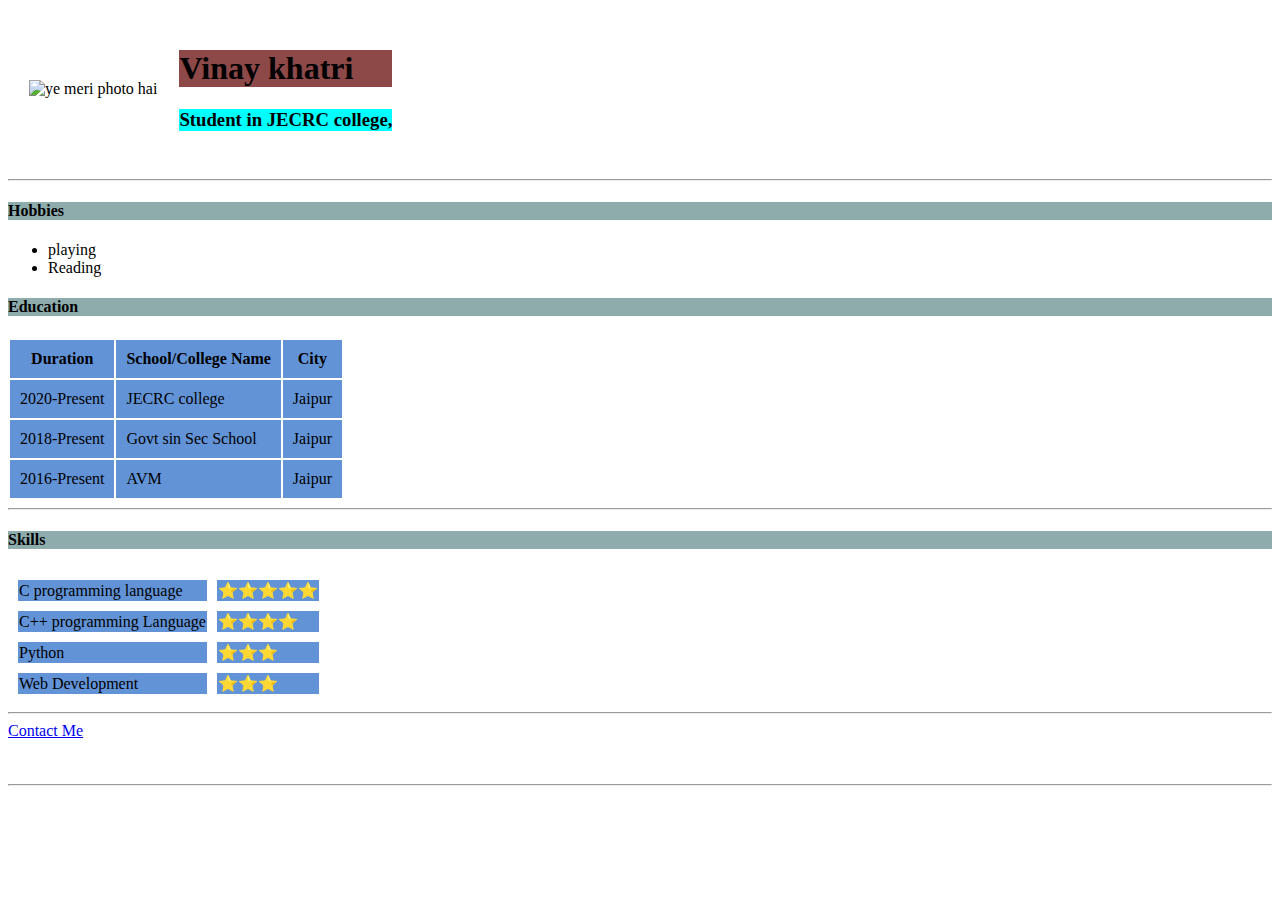
==== index.html @ 2ce27da4 "first commit" ====
<!DOCTYPE html>
<html lang="en">
<head>
    <meta charset="UTF-8">
    <title>Personal Website</title>
    <style>
        h4 {
            background-color: rgb(142, 172, 172);
        }
        tr {
            background-color: rgb(98, 147, 215);
        }
        .profile {
            background-color: white;
        }
        #designation {
            background-color: aqua;
        }
    </style>

</head>
<body>
    <table cellspacing="20">
        <tr class="profile">
            <td>
                <img src="vinay.JPG" alt="ye meri photo hai" width="240">
            </td>
            <td>
                <h1 style="background-color:rgb(141, 72, 72);">Vinay khatri</h1>
                <h3 id="designation">Student in JECRC college, </h3>
                <!-- <h6>I like to code & share my knowledge</h6> -->
            </td>
        </tr>
    </table>

    <hr>
    <h4>Hobbies</h4>
    <ul>
        <li>playing</li>
        <li>Reading</li>
    </ul>

    <h4 ">Education</h4>
    
    <table cellpadding="10">
        <thead style="background-color:beige;">
            <tr>
                <th>Duration</th>
                <th>School/College Name</th>
                <th>City</th>
            </tr>
        </thead>
        <tbody>
            <tr>
                <td>2020-Present</td>
                <td>JECRC college</td>
                <td>Jaipur</td>
            </tr>
            <tr>
                <td>2018-Present</td>
                <td>Govt sin Sec School</td>
                <td>Jaipur</td>
            </tr>
            <tr>
                <td>2016-Present</td>
                <td>AVM</td>
                <td>Jaipur</td>
            </tr>
            
        </tbody>
    </table>

    <hr>

    <h4>Skills</h4>
    <table cellspacing="10">
        <tr>
            <td>C programming language</td><td>⭐️⭐️⭐️⭐️⭐️</td>
        </tr>
        <tr>
            <td>C++ programming Language</td><td>⭐️⭐️⭐️⭐️</td>
        </tr>
        <tr>
            <td>Python</td><td>⭐️⭐️⭐️</td>
        </tr>
        <tr>
            <td>Web Development</td><td>⭐️⭐️⭐️</td>
        </tr>
        <!-- <tr>
            <td>Mobile Application Development</td><td>⭐️⭐️⭐️⭐️</td>
        </tr> -->
    </table>
    
    <hr>

    <a href="contact.html">Contact Me</a>

<br>
<br>
<br>
<hr>
</body>
</html>
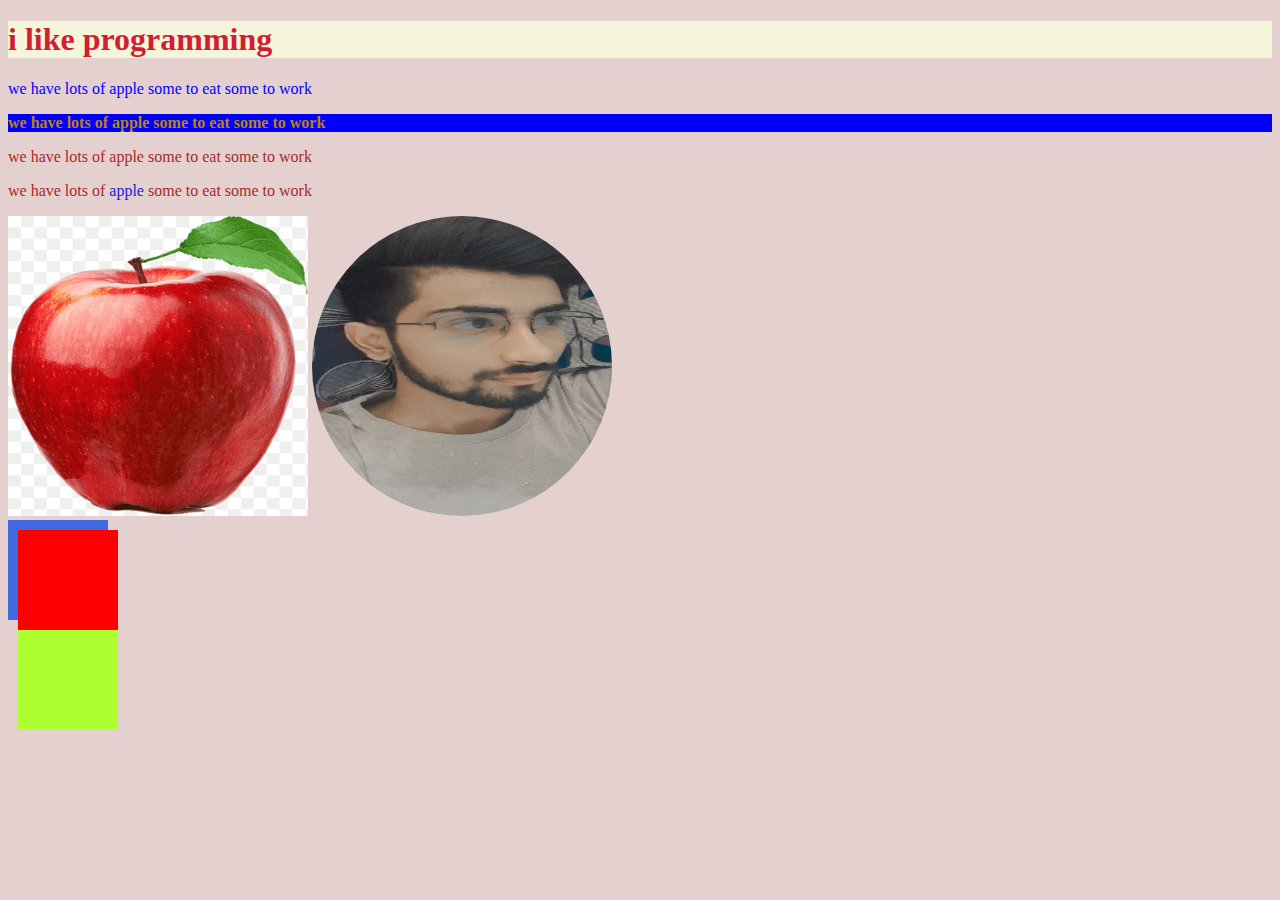
==== commit 992f0bf8: "new1" ====
--- a/index.html
+++ b/index.html
@@ -2,102 +2,36 @@
 <html lang="en">
 <head>
     <meta charset="UTF-8">
-    <title>Personal Website</title>
-    <style>
-        h4 {
-            background-color: rgb(142, 172, 172);
-        }
-        tr {
-            background-color: rgb(98, 147, 215);
-        }
-        .profile {
-            background-color: white;
-        }
-        #designation {
-            background-color: aqua;
-        }
-    </style>
-
+    <!-- <meta http-equiv="X-UA-Compatible" content="IE=edge">
+    <meta name="viewport" content="width=device-width, initial-scale=1.0"> -->
+    <title>CSS practice page</title>
+    <link rel="stylesheet" href="style.css">
 </head>
 <body>
-    <table cellspacing="20">
-        <tr class="profile">
-            <td>
-                <img src="vinay.JPG" alt="ye meri photo hai" width="240">
-            </td>
-            <td>
-                <h1 style="background-color:rgb(141, 72, 72);">Vinay khatri</h1>
-                <h3 id="designation">Student in JECRC college, </h3>
-                <!-- <h6>I like to code & share my knowledge</h6> -->
-            </td>
-        </tr>
-    </table>
+    <h1> i like programming</h1>
+    <p class="first_para">we have lots of apple some to eat some to work </p>
+    <p id="special">we have lots of apple some to eat some to work</p>
+    <p>we have lots of apple some to eat some to work</p>
+    <p>we have lots of <span class="apple">apple</span>  some to eat some to work</p>
+     <!-- <img src="C:\Users\Vinay\OneDrive\Desktop\html\new\png-clipart-red-apple-illustration-juice-apple-fruit-graphy-red-apple-natural-foods-food-thumbnail.png" alt="apple"> -->
 
-    <hr>
-    <h4>Hobbies</h4>
-    <ul>
-        <li>playing</li>
-        <li>Reading</li>
-    </ul>
 
-    <h4 ">Education</h4>
-    
-    <table cellpadding="10">
-        <thead style="background-color:beige;">
-            <tr>
-                <th>Duration</th>
-                <th>School/College Name</th>
-                <th>City</th>
-            </tr>
-        </thead>
-        <tbody>
-            <tr>
-                <td>2020-Present</td>
-                <td>JECRC college</td>
-                <td>Jaipur</td>
-            </tr>
-            <tr>
-                <td>2018-Present</td>
-                <td>Govt sin Sec School</td>
-                <td>Jaipur</td>
-            </tr>
-            <tr>
-                <td>2016-Present</td>
-                <td>AVM</td>
-                <td>Jaipur</td>
-            </tr>
-            
-        </tbody>
-    </table>
+     <img class="red apple" src="apple.png" alt="red apple">
+     <img class="circular" src="vinay.jpg" alt="vinnu">
 
-    <hr>
+     <!-- apple ke piche ka background change kre  -->
+     
 
-    <h4>Skills</h4>
-    <table cellspacing="10">
-        <tr>
-            <td>C programming language</td><td>⭐️⭐️⭐️⭐️⭐️</td>
-        </tr>
-        <tr>
-            <td>C++ programming Language</td><td>⭐️⭐️⭐️⭐️</td>
-        </tr>
-        <tr>
-            <td>Python</td><td>⭐️⭐️⭐️</td>
-        </tr>
-        <tr>
-            <td>Web Development</td><td>⭐️⭐️⭐️</td>
-        </tr>
-        <!-- <tr>
-            <td>Mobile Application Development</td><td>⭐️⭐️⭐️⭐️</td>
-        </tr> -->
-    </table>
-    
-    <hr>
+     <!-- <img class="red apple" src="" alt="">
+     <img class="green apple " src="" alt=""> -->
+     <!-- <img src="vinay.jpg" alt="vihan">  -->
 
-    <a href="contact.html">Contact Me</a>
 
-<br>
-<br>
-<br>
-<hr>
+     <div class="firstbox square100"></div>
+     <div class="secondbox square100 "></div>
+     <div class="thirdbox square100 "></div>
+
+
+     
 </body>
-</html>+</html>   --- a/style.css
+++ b/style.css
@@ -0,0 +1,99 @@
+/* the tag selector */
+body{
+    background-color: rgb(229 208 208);
+}
+
+img{
+    width: 300px;
+    
+    height: 300px;
+}
+p{
+    color:brown;
+}
+
+
+/* class selector */
+
+.first_para{
+    color: blue;
+}
+
+.red_apple{
+  background-color: aqua;
+    /* position: sticky;
+    top: 500px; */
+    
+}
+.circular{
+    border-radius: 100%;
+
+}
+
+#special{
+    font-weight: bold;
+    color: darkgoldenrod;
+    background-color: blue;
+}
+
+.ekgroup,h1{
+    font-weight: bold;
+    color: rgb(210, 30, 50);
+    background-color: beige;
+
+}
+
+/* pesudo selector */
+.apple{
+    color: rgb(27, 27, 208);
+}
+ .apple:hover{
+    color: rgb(4, 20, 49);
+    color: rgb(115, 205, 24);
+    font-weight: bold;
+ }
+
+
+
+ /* first box play */
+ .square100{
+    height: 100px;
+    width: 100px;
+ }
+ 
+
+ .firstbox{
+    background-color:royalblue;
+    /* height: 100px;
+    width: 100px; */
+ }
+ .secondbox{
+    background-color:red;
+    /* margin-inline-start: 100px; */
+    position: relative;
+    bottom: 90px;
+    left: 10px;
+    /* visibility: hidden; */
+    /* display: none; */
+    /* height: 100px;
+    width: 100px; */
+ }
+ .thirdbox{
+    background-color:greenyellow;
+    /* margin-inline-start: 200px;
+    margin-block-start: -200px; */
+    position: relative;
+    bottom: 90px;
+    left: 10px;
+    /* height: 100px;
+    width: 100px; */
+ }
+
+
+ .red_apple{
+    position: relative;
+    top: 50px;
+ }
+
+
+ 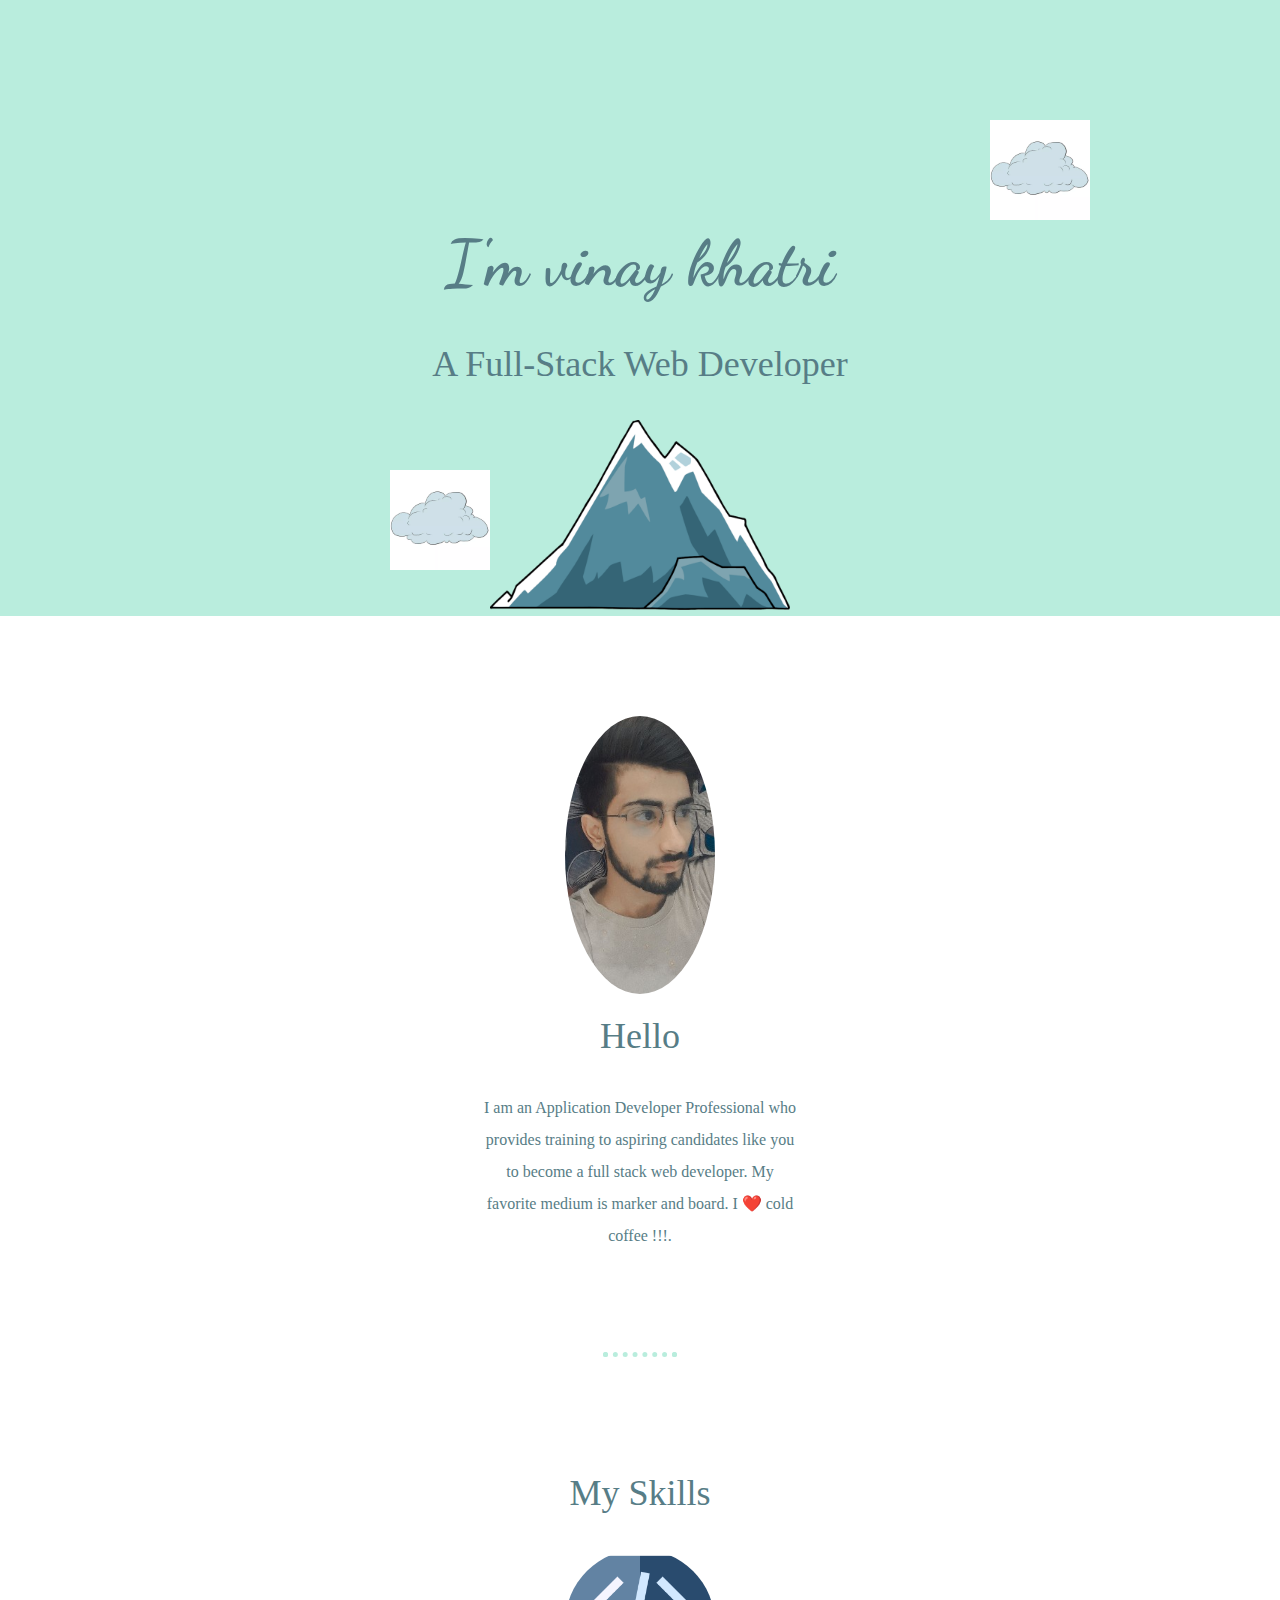
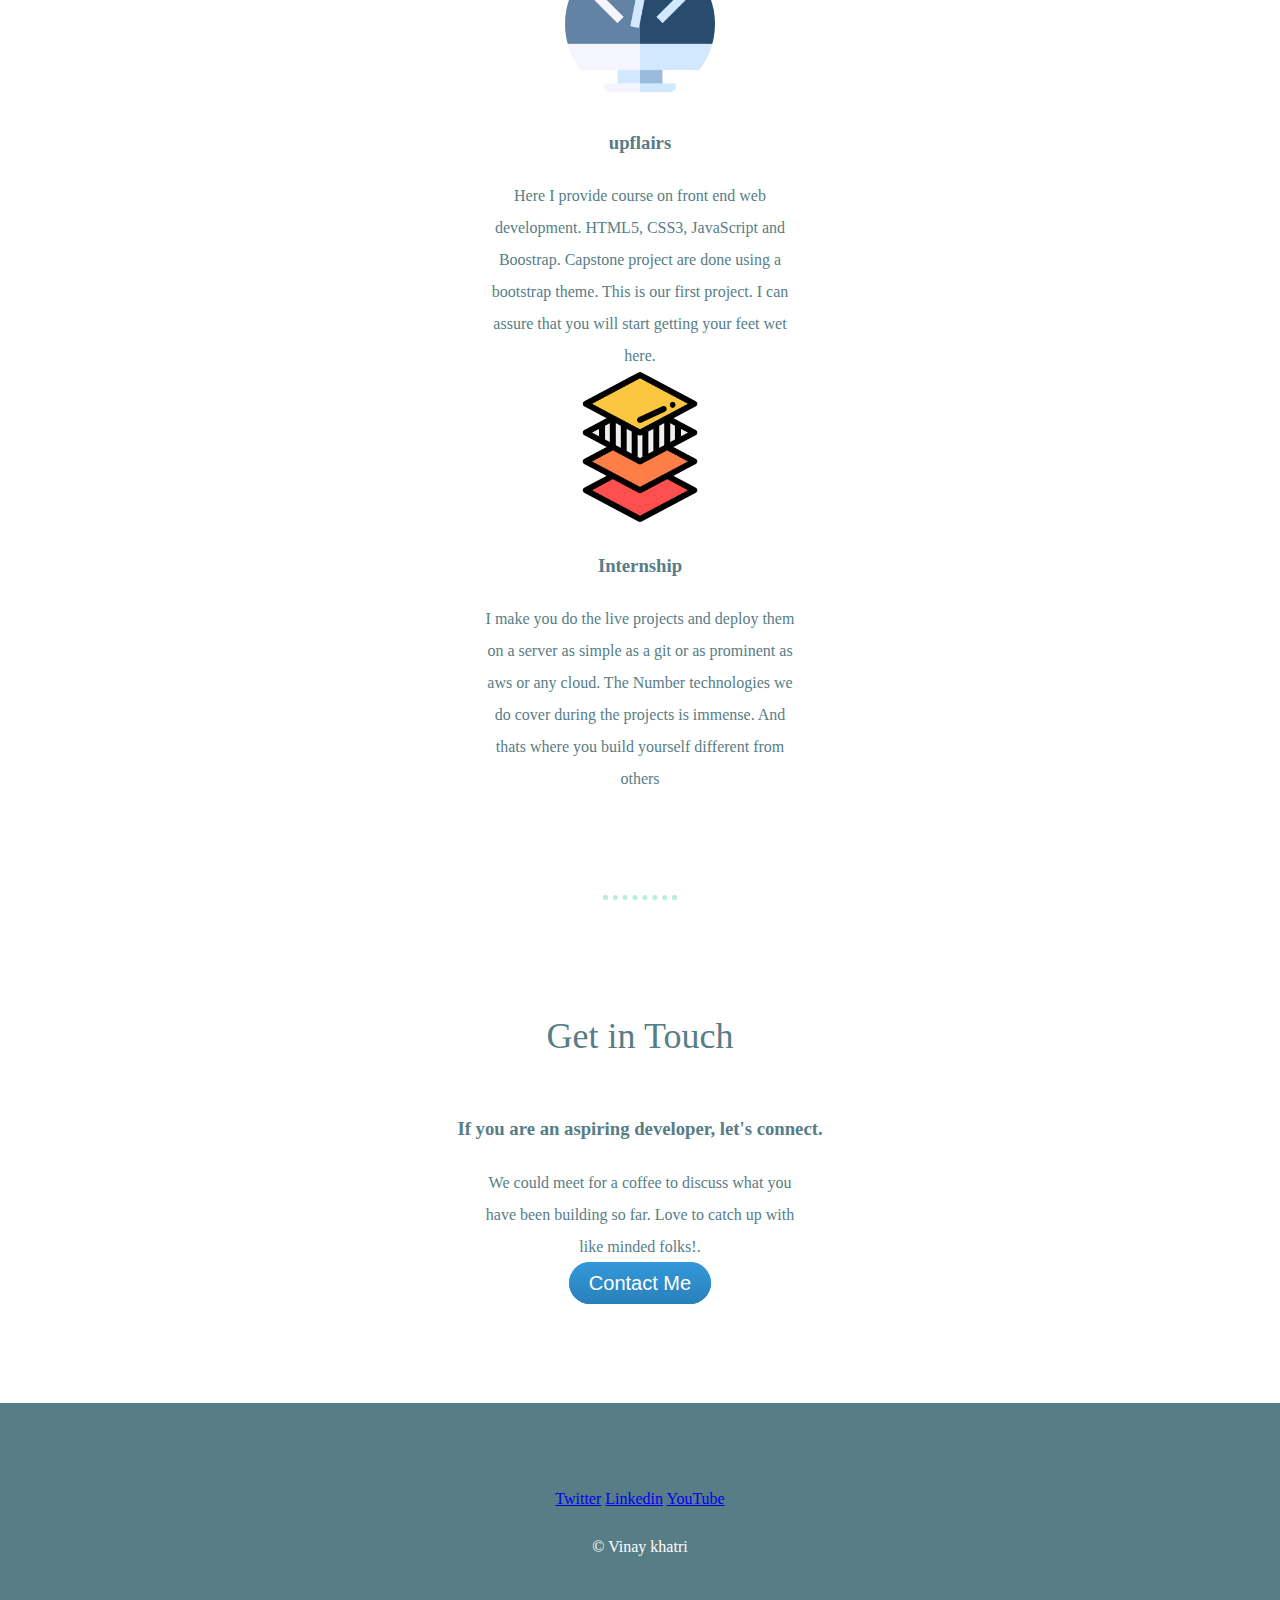
==== commit 3185e829: "third" ====
--- a/index.html
+++ b/index.html
@@ -2,36 +2,87 @@
 <html lang="en">
 <head>
     <meta charset="UTF-8">
-    <!-- <meta http-equiv="X-UA-Compatible" content="IE=edge">
-    <meta name="viewport" content="width=device-width, initial-scale=1.0"> -->
-    <title>CSS practice page</title>
+    <title>vinay</title>
+    <link rel="shortcut icon" href="css/favicon.ico" type="image/x-icon">
+    <link rel="preconnect" href="https://fonts.googleapis.com">
+    <link rel="preconnect" href="https://fonts.gstatic.com" crossorigin>
+    <link href="https://fonts.googleapis.com/css2?family=Dancing+Script:wght@700&family=Lato:wght@300&family=Montserrat:wght@500&display=swap" rel="stylesheet">
     <link rel="stylesheet" href="style.css">
 </head>
 <body>
-    <h1> i like programming</h1>
-    <p class="first_para">we have lots of apple some to eat some to work </p>
-    <p id="special">we have lots of apple some to eat some to work</p>
-    <p>we have lots of apple some to eat some to work</p>
-    <p>we have lots of <span class="apple">apple</span>  some to eat some to work</p>
-     <!-- <img src="C:\Users\Vinay\OneDrive\Desktop\html\new\png-clipart-red-apple-illustration-juice-apple-fruit-graphy-red-apple-natural-foods-food-thumbnail.png" alt="apple"> -->
+    
+    <div class="top-section">
 
+        <img src="cloud.webp" class="top-cloud" alt="cloud">
 
-     <img class="red apple" src="apple.png" alt="red apple">
-     <img class="circular" src="vinay.jpg" alt="vinnu">
+        <h1 class="heading">I'm vinay khatri</h1>
+        <h2 class="h2"> A Full-Stack Web Developer</h2>
+        
+        <img src="cloud.webp" class="bottom-cloud" alt="cloud">
+        <img src="mountain.png" class="mountain" alt="mountain">
+    </div>
+    <div class="middle-section">
+        <img class="profile-pic" src="vinay.jpg" alt="vinay khatri">
+    <h2>Hello</h2>
+    <p class="intro">I am an Application Developer Professional who provides 
+       training to aspiring candidates like you to become a 
+        full stack web developer.
+         My favorite medium is marker and board. 
+         I ❤️ cold coffee !!!.
+    </p>
+    
 
-     <!-- apple ke piche ka background change kre  -->
-     
+    </div>
+    <hr>
+    <div class="middle-section">
+        <h2> My Skills</h2>
+    
+    <img class="profile-pic" src="code.png"  alt="code">
+    <h3>upflairs</h3>
+    <p class="intro">Here I provide course on front
+         end web development. 
+         HTML5, CSS3, JavaScript and Boostrap. 
+         Capstone project are done using a bootstrap theme. 
+         This is our first project. I can assure that you 
+         will start getting your feet wet here.</p>
 
-     <!-- <img class="red apple" src="" alt="">
-     <img class="green apple " src="" alt=""> -->
-     <!-- <img src="vinay.jpg" alt="vihan">  -->
+         <img class="profile-pic" src="layout.png" alt="layout">
+    <h3>Internship</h3>
+    <p class="intro">I make you do the live projects and deploy 
+        them on a server as simple as a git or as
+         prominent as aws or any cloud. The Number 
+         technologies we do cover during the projects is immense. 
+         And thats where you build yourself different from others</p>
 
+    </div>
 
-     <div class="firstbox square100"></div>
-     <div class="secondbox square100 "></div>
-     <div class="thirdbox square100 "></div>
+    <hr>
+    <div class="middle-section">
+         <h2>Get in Touch</h2>
+        <h3>If you are an aspiring developer, let's connect.</h3>
+        <p class="intro">We could meet for a coffee to discuss what you 
+            have been building so far. 
+            Love to catch up with like minded folks!.</p>
+        
+        <a class="contact" href="mailto:peeyush@upflairs.in">Contact Me</a>
+    </div>
 
+       
 
-     
+    
+
+    <div class="bottom-section">
+        <a href="#">Twitter</a>
+        <a href="#">Linkedin</a>
+        <a href="#">YouTube</a>
+
+        <!-- <p>Copyright - Vinay khatri</p> -->
+        <p> &copy; Vinay khatri</p>
+
+    </div>
+    
+
+    
+    
 </body>
-</html>   +</html>--- a/style.css
+++ b/style.css
@@ -1,99 +1,168 @@
-/* the tag selector */
-body{
-    background-color: rgb(229 208 208);
+:root{
+    --primaryColor: #577D86;
+    --backgroundColor: #B9EDDD;
+    --myTitleFont:'Dancing Script', cursive;
+    --fontDefaultTextFont: 'Lato', sans-serif;
+    --fontDefaultHeading: 'Montserrat', sans-serif; 
 }
 
-img{
-    width: 300px;
+/* main css */
+
+body{
+    margin: 0px;
+    color: var(--primaryColor);
+    font-family: var(--primaryColor);
+    line-height: 2;
+}
+
+hr{
+    margin-top: 100px;
+    margin-bottom: 100px;
+    border: dotted var(--backgroundColor) 5px;
+    border-bottom: none;
+    width: 5%;
+}
+h2 {
     
-    height: 300px;
+    margin: 0;
+    font-size: 2.25em;  /* 1em = 16px */
+    font-weight: 100;
+    padding-bottom: 20px;
 }
-p{
-    color:brown;
+.top-section{
+    background-color: var(--backgroundColor);
+    
+    /* height: 400px; */
+    text-align: center;
+    padding-top: 200px;
+    
+}
+.bottom-section{
+    background-color: var(--primaryColor);
+    text-align: center;
+    padding: 80px 0px;
+    color: white;
+}
+
+.heading {
+    font-family: var(--myTitleFont);
+    font-size: 4rem;
+
+    margin: 0;
+}
+
+.middle-section{
+    margin: 100px auto 100px auto;
+    text-align: center;
+    width: 50%;
 }
 
 
-/* class selector */
-
-.first_para{
-    color: blue;
+.top-cloud{
+    position: absolute;
+    margin-block-start: -80px;
+    margin-left: 350px;
+    width: 100px;
+}
+.bottom-cloud{
+    position: absolute;
+    margin-block-start: 50px;
+    margin-left: -100px;
+    width: 100px;
+}
+.mountain{
+    width: 300px;
+}
+img{
+    margin-bottom:-5px;
+}
+.profile-pic{
+    border-radius: 100%;
+    width: 150px;
+    /* margin: auto;
+    display: block; */
+}
+.intro{
+    width: 50%;
+    margin: auto;
+    line-height: 2;
 }
 
-.red_apple{
-  background-color: aqua;
-    /* position: sticky;
-    top: 500px; */
+.skill-image{
+    width: 150px;
+}
+
+.left{
+    float: left;
+    margin-right: 50px;
     
 }
-.circular{
-    border-radius: 100%;
 
+.right{
+    float: right;
+    margin-left: 50px;
+    
 }
 
-#special{
-    font-weight: bold;
-    color: darkgoldenrod;
-    background-color: blue;
+.my-skills{
+    margin:0px auto 100px auto;
 }
 
-.ekgroup,h1{
-    font-weight: bold;
-    color: rgb(210, 30, 50);
-    background-color: beige;
-
+.skills{
+    margin: 100px auto 100px auto;
+    text-align: left;
 }
 
-/* pesudo selector */
-.apple{
-    color: rgb(27, 27, 208);
+/* .contact{
+    text-decoration: none;
+    background-color: var(--primaryColor);
+    background-image: linear-gradient(
+        180deg, 
+        var(--primaryColor),
+        var(--backgroundColor)
+    );
+    padding: 10px 20px;
+    border-radius: 30px;
+    font-size: 2.25rem;
+    color: white;
 }
- .apple:hover{
-    color: rgb(4, 20, 49);
-    color: rgb(115, 205, 24);
-    font-weight: bold;
- }
+.contact:hover{
+    background-image: linear-gradient(
+        180deg, 
+        var(--backgroundColor),
+        var(--primaryColor)
+    );
+} */
 
+.contact {
+    background: #3498db;
+    background-image: -webkit-linear-gradient(top, #3498db, #2980b9);
+    background-image: -moz-linear-gradient(top, #3498db, #2980b9);
+    background-image: -ms-linear-gradient(top, #3498db, #2980b9);
+    background-image: -o-linear-gradient(top, #3498db, #2980b9);
+    background-image: linear-gradient(to bottom, #3498db, #2980b9);
+    -webkit-border-radius: 28;
+    -moz-border-radius: 28;
+    border-radius: 28px;
+    font-family: Arial;
+    color: #ffffff;
+    font-size: 20px;
+    padding: 10px 20px 10px 20px;
+    text-decoration: none;
+  }
+  
+  .contact:hover {
+    background: #3cb0fd;
+    background-image: -webkit-linear-gradient(top, #3cb0fd, #3498db);
+    background-image: -moz-linear-gradient(top, #3cb0fd, #3498db);
+    background-image: -ms-linear-gradient(top, #3cb0fd, #3498db);
+    background-image: -o-linear-gradient(top, #3cb0fd, #3498db);
+    background-image: linear-gradient(to bottom, #3cb0fd, #3498db);
+    text-decoration: none;
+  }
 
-
- /* first box play */
- .square100{
-    height: 100px;
-    width: 100px;
- }
- 
-
- .firstbox{
-    background-color:royalblue;
-    /* height: 100px;
-    width: 100px; */
- }
- .secondbox{
-    background-color:red;
-    /* margin-inline-start: 100px; */
-    position: relative;
-    bottom: 90px;
-    left: 10px;
-    /* visibility: hidden; */
-    /* display: none; */
-    /* height: 100px;
-    width: 100px; */
- }
- .thirdbox{
-    background-color:greenyellow;
-    /* margin-inline-start: 200px;
-    margin-block-start: -200px; */
-    position: relative;
-    bottom: 90px;
-    left: 10px;
-    /* height: 100px;
-    width: 100px; */
- }
-
-
- .red_apple{
-    position: relative;
-    top: 50px;
- }
-
-
- +/* 
+font-family: 'Dancing Script', cursive;
+font-family: 'Lato', sans-serif;
+font-family: 'Montserrat', sans-serif; 
+*/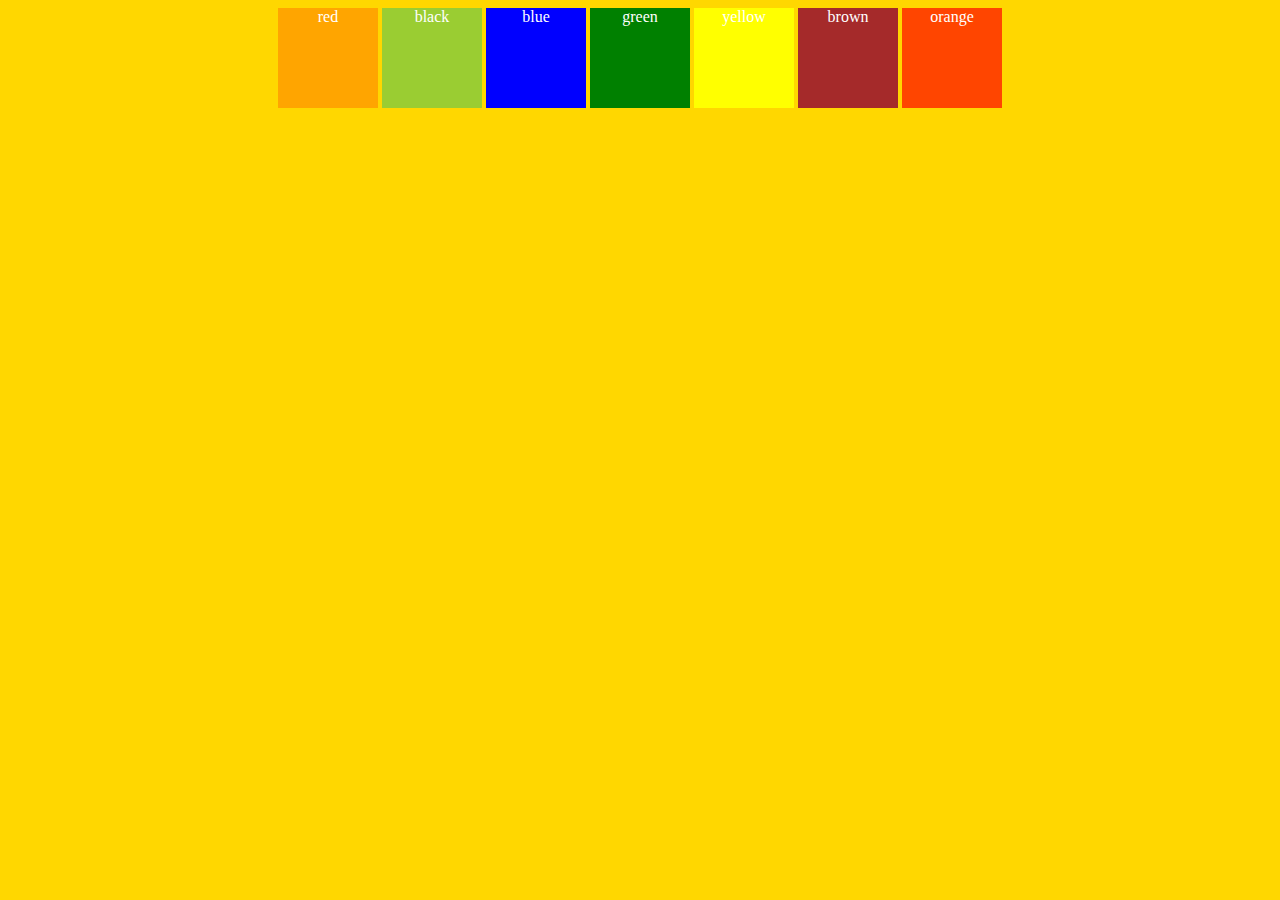
==== commit a3684b4c: "upsate" ====
--- a/index.html
+++ b/index.html
@@ -2,87 +2,20 @@
 <html lang="en">
 <head>
     <meta charset="UTF-8">
-    <title>vinay</title>
-    <link rel="shortcut icon" href="css/favicon.ico" type="image/x-icon">
-    <link rel="preconnect" href="https://fonts.googleapis.com">
-    <link rel="preconnect" href="https://fonts.gstatic.com" crossorigin>
-    <link href="https://fonts.googleapis.com/css2?family=Dancing+Script:wght@700&family=Lato:wght@300&family=Montserrat:wght@500&display=swap" rel="stylesheet">
+    <meta http-equiv="X-UA-Compatible" content="width=device-width, initial-scale.B">
+    <meta name="viewport" content="width=device-width, initial-scale=1.0">
     <link rel="stylesheet" href="style.css">
+    <title>Responsive being</title>
 </head>
 <body>
     
-    <div class="top-section">
+    <div class="red">red</div>
+    <div class="black">black</div>
+    <div class="blue">blue</div>
+    <div class="green">green</div>
+    <div class="yellow">yellow</div>
+    <div class="brown">brown</div>
+    <div class="orange">orange</div>
 
-        <img src="cloud.webp" class="top-cloud" alt="cloud">
-
-        <h1 class="heading">I'm vinay khatri</h1>
-        <h2 class="h2"> A Full-Stack Web Developer</h2>
-        
-        <img src="cloud.webp" class="bottom-cloud" alt="cloud">
-        <img src="mountain.png" class="mountain" alt="mountain">
-    </div>
-    <div class="middle-section">
-        <img class="profile-pic" src="vinay.jpg" alt="vinay khatri">
-    <h2>Hello</h2>
-    <p class="intro">I am an Application Developer Professional who provides 
-       training to aspiring candidates like you to become a 
-        full stack web developer.
-         My favorite medium is marker and board. 
-         I ❤️ cold coffee !!!.
-    </p>
-    
-
-    </div>
-    <hr>
-    <div class="middle-section">
-        <h2> My Skills</h2>
-    
-    <img class="profile-pic" src="code.png"  alt="code">
-    <h3>upflairs</h3>
-    <p class="intro">Here I provide course on front
-         end web development. 
-         HTML5, CSS3, JavaScript and Boostrap. 
-         Capstone project are done using a bootstrap theme. 
-         This is our first project. I can assure that you 
-         will start getting your feet wet here.</p>
-
-         <img class="profile-pic" src="layout.png" alt="layout">
-    <h3>Internship</h3>
-    <p class="intro">I make you do the live projects and deploy 
-        them on a server as simple as a git or as
-         prominent as aws or any cloud. The Number 
-         technologies we do cover during the projects is immense. 
-         And thats where you build yourself different from others</p>
-
-    </div>
-
-    <hr>
-    <div class="middle-section">
-         <h2>Get in Touch</h2>
-        <h3>If you are an aspiring developer, let's connect.</h3>
-        <p class="intro">We could meet for a coffee to discuss what you 
-            have been building so far. 
-            Love to catch up with like minded folks!.</p>
-        
-        <a class="contact" href="mailto:peeyush@upflairs.in">Contact Me</a>
-    </div>
-
-       
-
-    
-
-    <div class="bottom-section">
-        <a href="#">Twitter</a>
-        <a href="#">Linkedin</a>
-        <a href="#">YouTube</a>
-
-        <!-- <p>Copyright - Vinay khatri</p> -->
-        <p> &copy; Vinay khatri</p>
-
-    </div>
-    
-
-    
-    
 </body>
 </html>--- a/style.css
+++ b/style.css
@@ -1,168 +1,87 @@
-:root{
-    --primaryColor: #577D86;
-    --backgroundColor: #B9EDDD;
-    --myTitleFont:'Dancing Script', cursive;
-    --fontDefaultTextFont: 'Lato', sans-serif;
-    --fontDefaultHeading: 'Montserrat', sans-serif; 
+body {
+    background-color: aqua;
+    text-align: center;
+    color: white;
+    /* font-family: 'Courier New', Courier, monospace; */
+    font-size: medium;
+
 }
 
-/* main css */
-
-body{
-    margin: 0px;
-    color: var(--primaryColor);
-    font-family: var(--primaryColor);
-    line-height: 2;
+div {
+    width: 100px;
+    height: 100px;
+    display: inline-block;
 }
 
-hr{
-    margin-top: 100px;
-    margin-bottom: 100px;
-    border: dotted var(--backgroundColor) 5px;
-    border-bottom: none;
-    width: 5%;
+.red {
+    background-color: red;
 }
-h2 {
+
+.black {
+    background-color: black;
+
+}
+
+.blue {
+    background-color: blue;
+
+}
+.orange{
+    background-color: orangered;
+}
+
+.green {
+    background-color: green;
+}
+
+.brown {
+    background-color: brown;
+}
+
+.yellow {
+    background-color: yellow;
+}
+
+@media screen and (min-width:1000px) {
+
+    body {
+        background-color: gold;
+    }
+}
+
+/* @media screen and (prefer-color-scheme:dark) {
     
-    margin: 0;
-    font-size: 2.25em;  /* 1em = 16px */
-    font-weight: 100;
-    padding-bottom: 20px;
-}
-.top-section{
-    background-color: var(--backgroundColor);
-    
-    /* height: 400px; */
-    text-align: center;
-    padding-top: 200px;
+} */
+
+@media screen and (min-width:1025px) {
+    .red{
+        background-color: orange;
+    }
     
 }
-.bottom-section{
-    background-color: var(--primaryColor);
-    text-align: center;
-    padding: 80px 0px;
-    color: white;
+@media screen and (min-width:1025px) {
+    .black{
+        background-color: yellowgreen;
+    }
+    
+} 
+
+
+@media screen and(max-width:1000px) {
+    div {
+        display: block;
+    }
 }
 
-.heading {
-    font-family: var(--myTitleFont);
-    font-size: 4rem;
-
-    margin: 0;
+@media (orientation:landscape)
+{
+    body{
+        flex-direction: row;
+    }
 }
-
-.middle-section{
-    margin: 100px auto 100px auto;
-    text-align: center;
-    width: 50%;
-}
-
-
-.top-cloud{
-    position: absolute;
-    margin-block-start: -80px;
-    margin-left: 350px;
-    width: 100px;
-}
-.bottom-cloud{
-    position: absolute;
-    margin-block-start: 50px;
-    margin-left: -100px;
-    width: 100px;
-}
-.mountain{
-    width: 300px;
-}
-img{
-    margin-bottom:-5px;
-}
-.profile-pic{
-    border-radius: 100%;
-    width: 150px;
-    /* margin: auto;
-    display: block; */
-}
-.intro{
-    width: 50%;
-    margin: auto;
-    line-height: 2;
-}
-
-.skill-image{
-    width: 150px;
-}
-
-.left{
-    float: left;
-    margin-right: 50px;
-    
-}
-
-.right{
-    float: right;
-    margin-left: 50px;
-    
-}
-
-.my-skills{
-    margin:0px auto 100px auto;
-}
-
-.skills{
-    margin: 100px auto 100px auto;
-    text-align: left;
-}
-
-/* .contact{
-    text-decoration: none;
-    background-color: var(--primaryColor);
-    background-image: linear-gradient(
-        180deg, 
-        var(--primaryColor),
-        var(--backgroundColor)
-    );
-    padding: 10px 20px;
-    border-radius: 30px;
-    font-size: 2.25rem;
-    color: white;
-}
-.contact:hover{
-    background-image: linear-gradient(
-        180deg, 
-        var(--backgroundColor),
-        var(--primaryColor)
-    );
-} */
-
-.contact {
-    background: #3498db;
-    background-image: -webkit-linear-gradient(top, #3498db, #2980b9);
-    background-image: -moz-linear-gradient(top, #3498db, #2980b9);
-    background-image: -ms-linear-gradient(top, #3498db, #2980b9);
-    background-image: -o-linear-gradient(top, #3498db, #2980b9);
-    background-image: linear-gradient(to bottom, #3498db, #2980b9);
-    -webkit-border-radius: 28;
-    -moz-border-radius: 28;
-    border-radius: 28px;
-    font-family: Arial;
-    color: #ffffff;
-    font-size: 20px;
-    padding: 10px 20px 10px 20px;
-    text-decoration: none;
-  }
-  
-  .contact:hover {
-    background: #3cb0fd;
-    background-image: -webkit-linear-gradient(top, #3cb0fd, #3498db);
-    background-image: -moz-linear-gradient(top, #3cb0fd, #3498db);
-    background-image: -ms-linear-gradient(top, #3cb0fd, #3498db);
-    background-image: -o-linear-gradient(top, #3cb0fd, #3498db);
-    background-image: linear-gradient(to bottom, #3cb0fd, #3498db);
-    text-decoration: none;
-  }
-
-/* 
-font-family: 'Dancing Script', cursive;
-font-family: 'Lato', sans-serif;
-font-family: 'Montserrat', sans-serif; 
-*/+@media (orientation:landscape)
+{
+    body{
+        flex-direction: row;
+    }
+}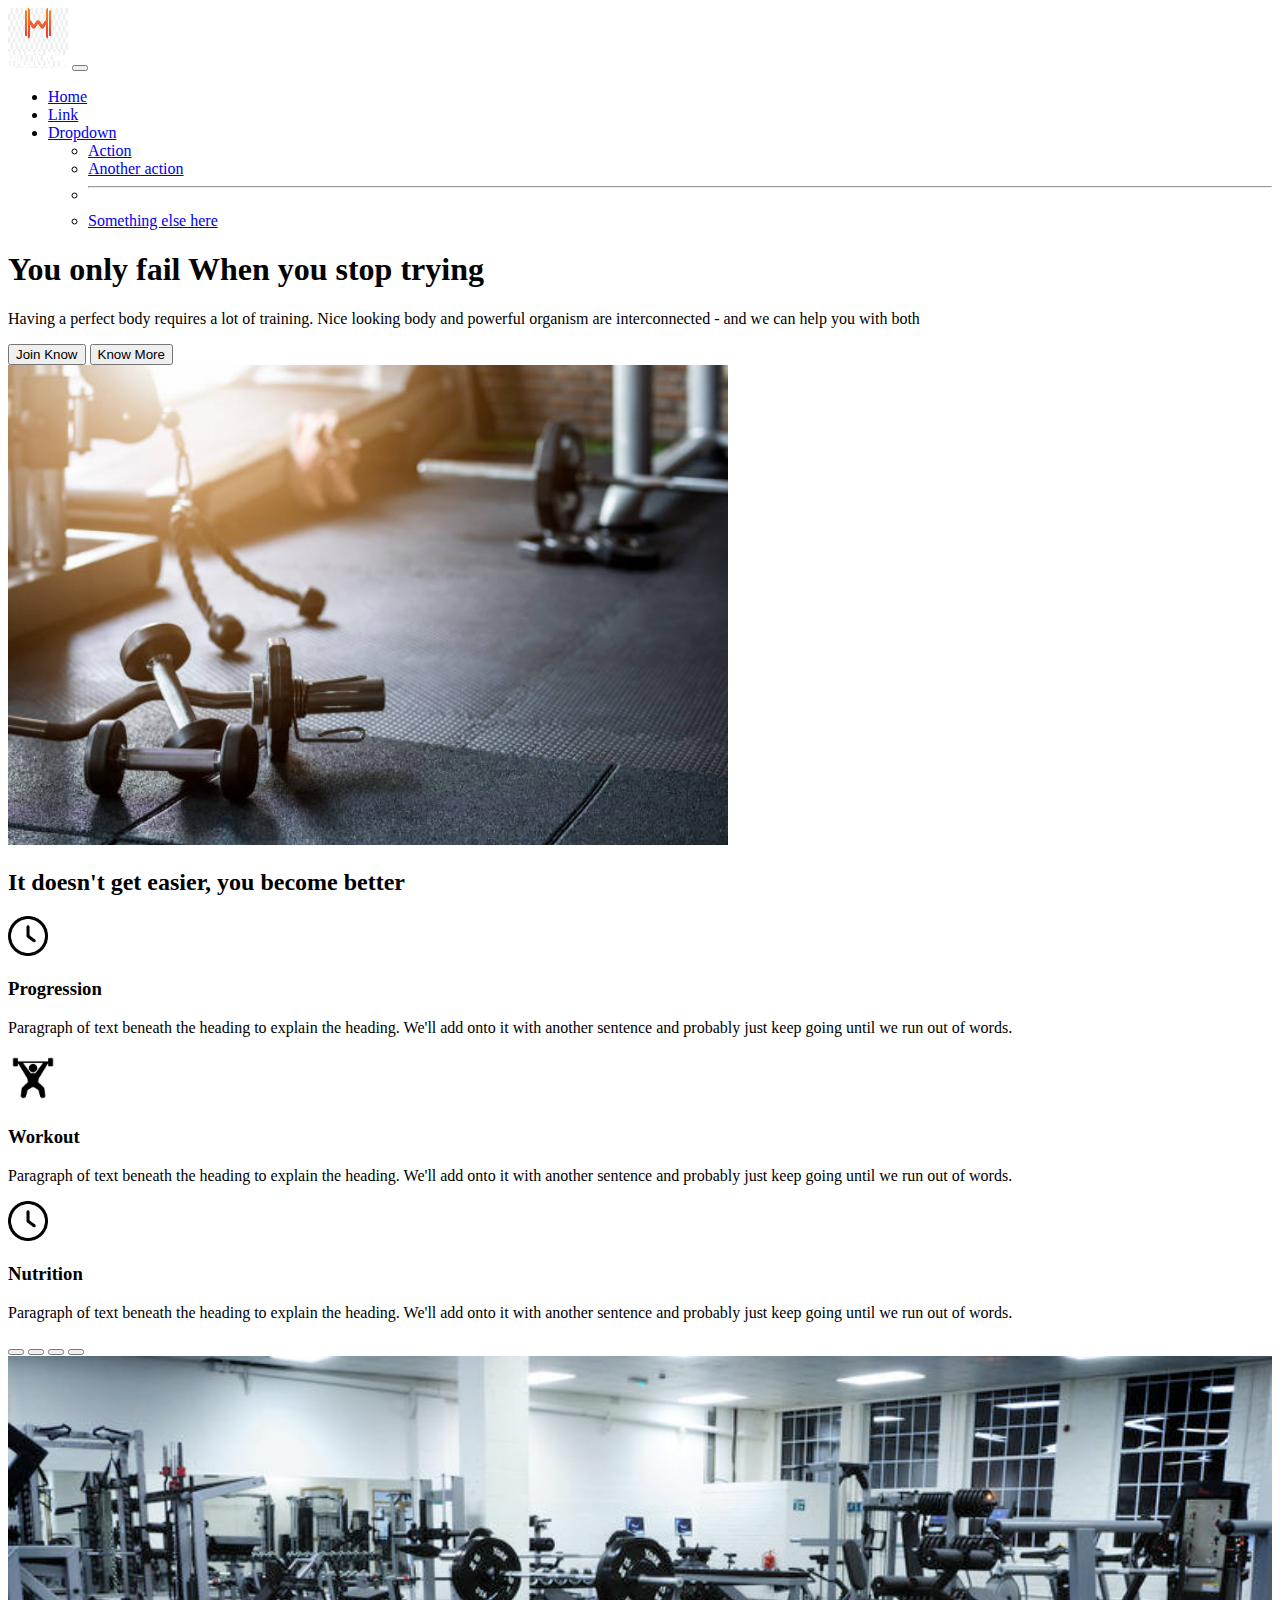
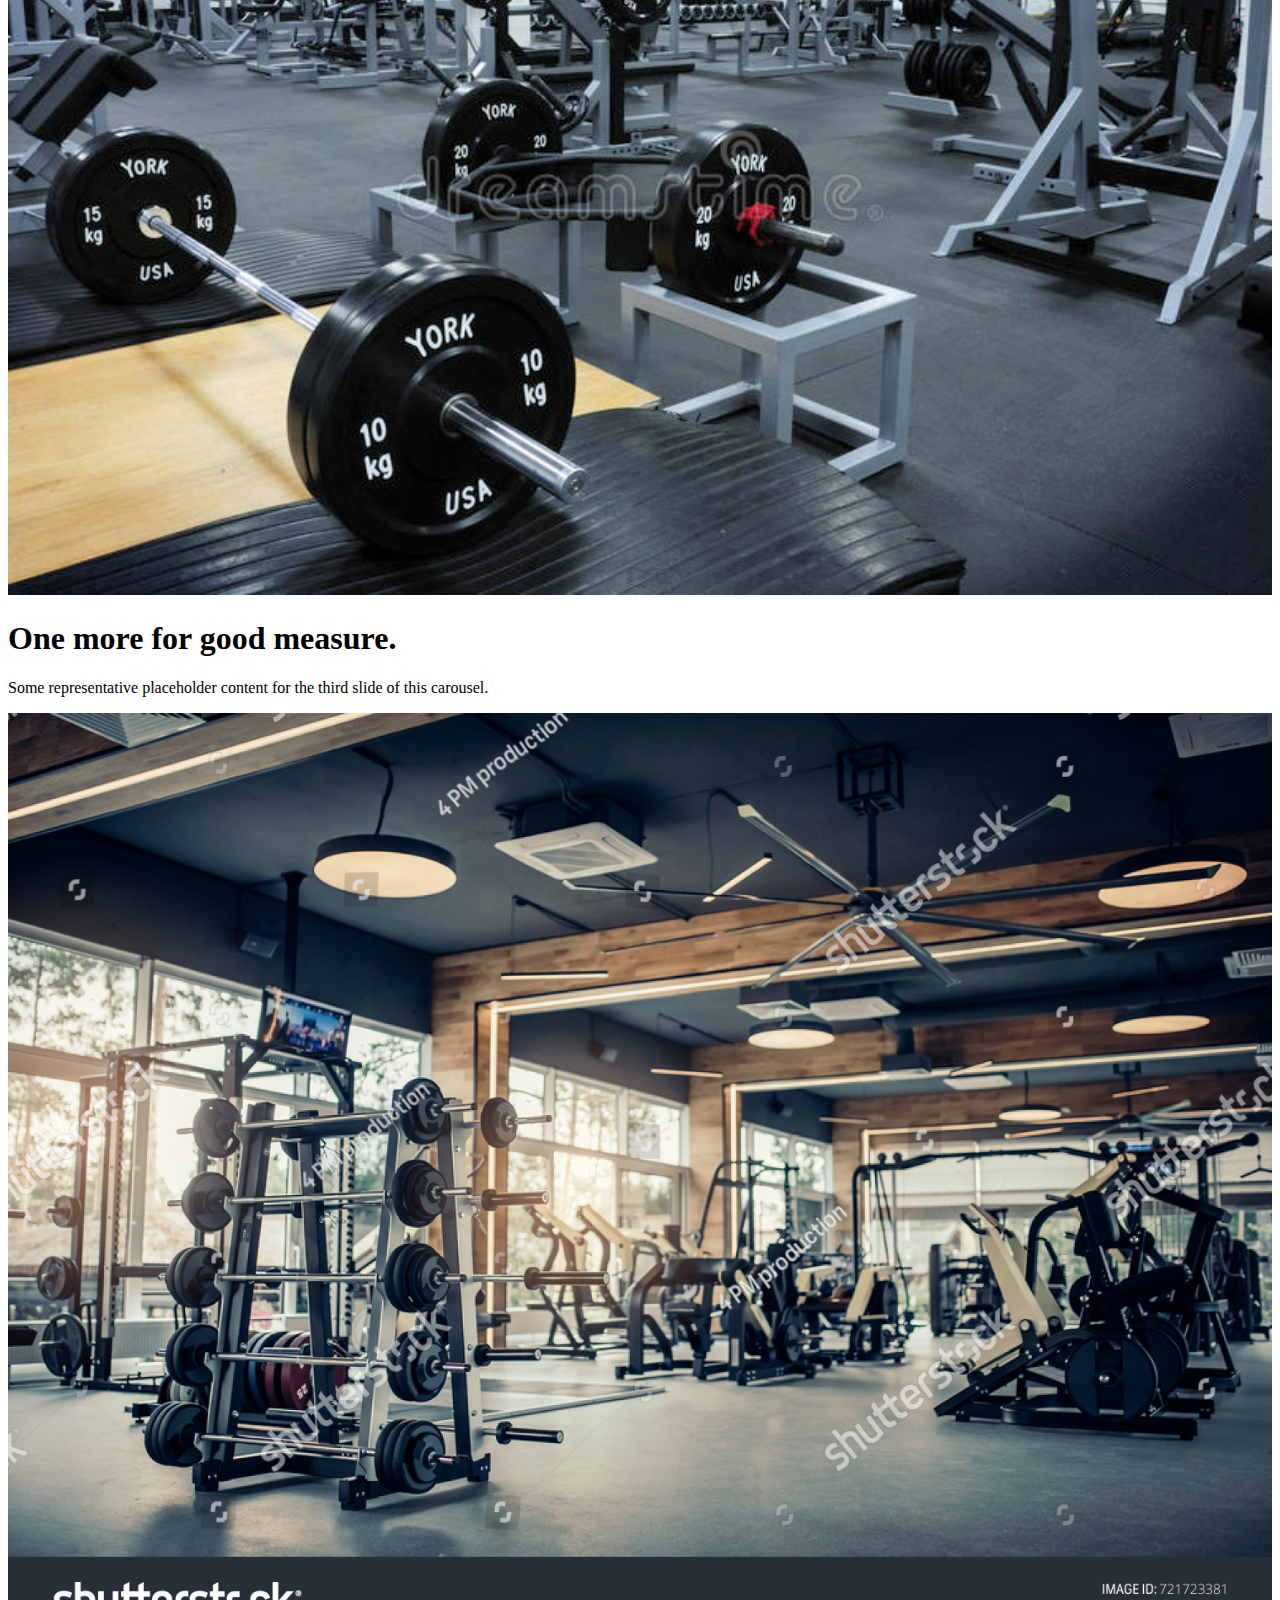
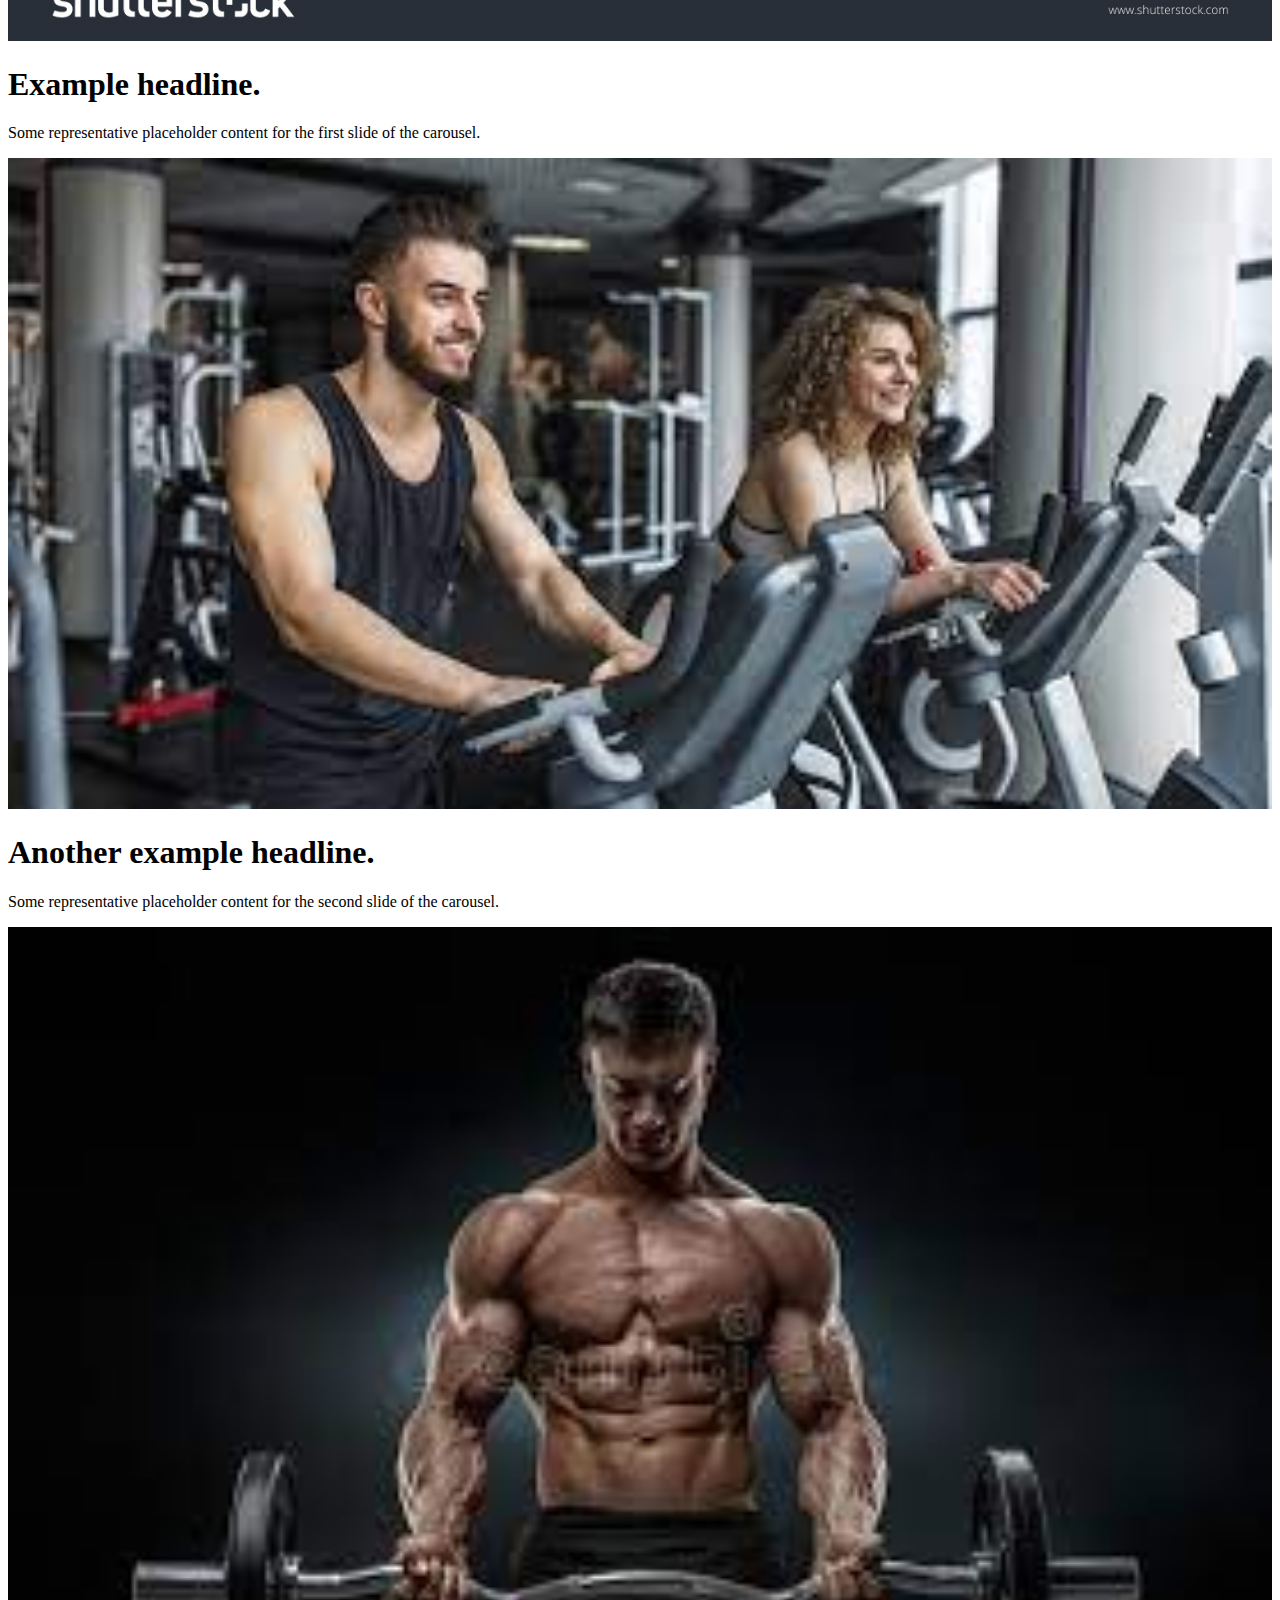
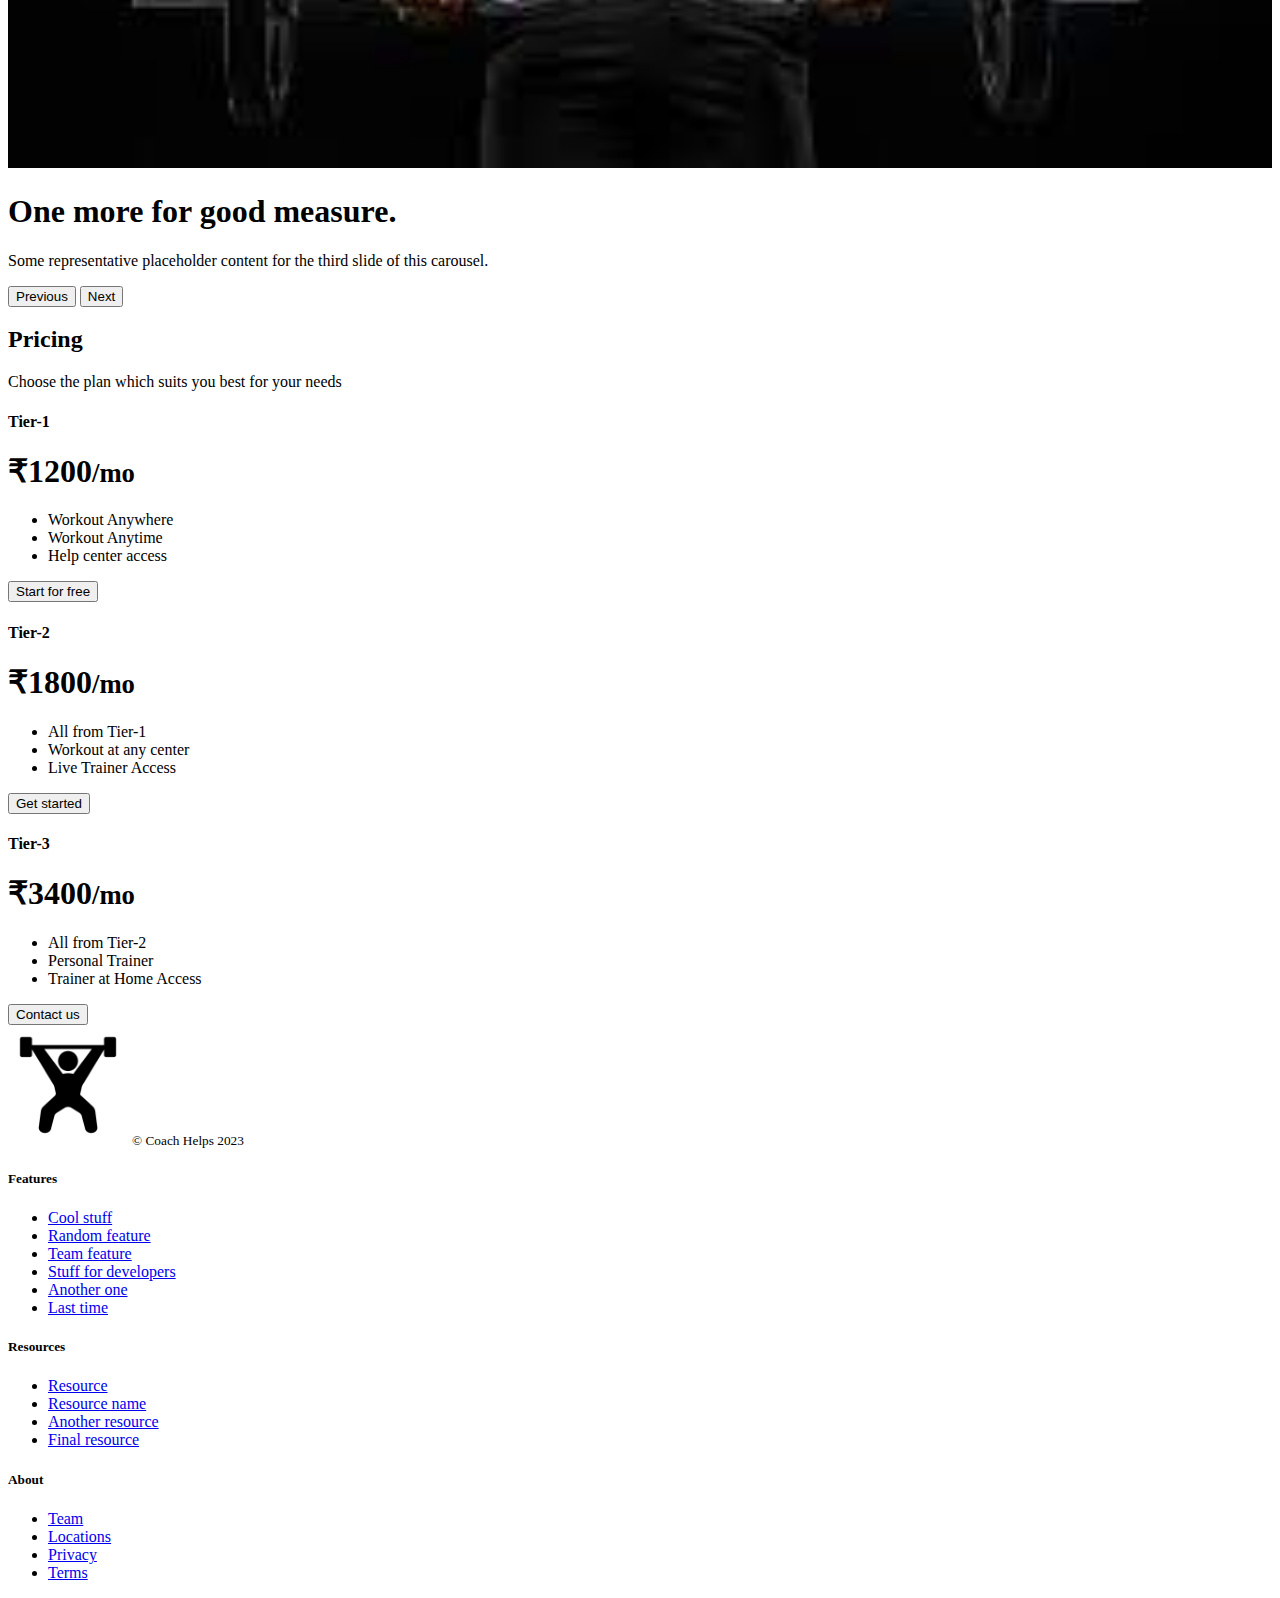
==== commit f457a850: "GYM page" ====
--- a/index.html
+++ b/index.html
@@ -1,21 +1,311 @@
-<!DOCTYPE html>
-<html lang="en">
-<head>
-    <meta charset="UTF-8">
-    <meta http-equiv="X-UA-Compatible" content="width=device-width, initial-scale.B">
-    <meta name="viewport" content="width=device-width, initial-scale=1.0">
-    <link rel="stylesheet" href="style.css">
-    <title>Responsive being</title>
-</head>
-<body>
-    
-    <div class="red">red</div>
-    <div class="black">black</div>
-    <div class="blue">blue</div>
-    <div class="green">green</div>
-    <div class="yellow">yellow</div>
-    <div class="brown">brown</div>
-    <div class="orange">orange</div>
-
-</body>
+<!DOCTYPE html>
+<html lang="en">
+
+<head>
+  <meta charset="UTF-8">
+  <meta http-equiv="X-UA-Compatible" content="IE=edge">
+  <meta name="viewport" content="width=device-width, initial-scale=1.0">
+  <link href="https://cdn.jsdelivr.net/npm/bootstrap@5.3.0-alpha3/dist/css/bootstrap.min.css" rel="stylesheet"
+    integrity="sha384-KK94CHFLLe+nY2dmCWGMq91rCGa5gtU4mk92HdvYe+M/SXH301p5ILy+dN9+nJOZ" crossorigin="anonymous">
+  <link rel="stylesheet" href="css/style.css">
+  <title>coach help</title>
+</head>
+
+<body>
+  <nav class="navbar navbar-expand-lg bg-body-tertiary">
+    <div class="container">
+      <!-- <a class="navbar-brand" href="#">Navbar</a> -->
+      <img src="img/new.png" alt="new" height="60px" width="60px">
+      <button class="navbar-toggler" type="button" data-bs-toggle="collapse" data-bs-target="#navbarSupportedContent"
+        aria-controls="navbarSupportedContent" aria-expanded="false" aria-label="Toggle navigation">
+        <span class="navbar-toggler-icon"></span>
+      </button>
+      <div class="collapse navbar-collapse" id="navbarSupportedContent">
+        <ul class="navbar-nav me-auto mb-2 mb-lg-0">
+          <li class="nav-item">
+            <a class="nav-link active" aria-current="page" href="#">Home</a>
+          </li>
+          <li class="nav-item">
+            <a class="nav-link" href="#">Link</a>
+          </li>
+          <li class="nav-item dropdown">
+            <a class="nav-link dropdown-toggle" href="#" role="button" data-bs-toggle="dropdown" aria-expanded="false">
+              Dropdown
+            </a>
+            <ul class="dropdown-menu">
+              <li><a class="dropdown-item" href="#">Action</a></li>
+              <li><a class="dropdown-item" href="#">Another action</a></li>
+              <li>
+                <hr class="dropdown-divider">
+              </li>
+              <li><a class="dropdown-item" href="#">Something else here</a></li>
+            </ul>
+          </li>
+
+        </ul>
+        <!-- <form class="d-flex" role="search">
+              <input class="form-control me-2" type="search" placeholder="Search" aria-label="Search">
+              <button class="btn btn-outline-success" type="submit">Search</button>
+            </form> -->
+      </div>
+    </div>
+  </nav>
+
+
+  <div class="container mb-5">
+    <div class="row p-4 pb-0 pe-lg-0 pt-lg-5 align-items-center rounded-3 border shadow-lg">
+      <div class="col-lg-7 p-3 p-lg-5 pt-lg-3">
+        <h1 class="display-4 fw-bold lh-1 text-body-emphasis">You only fail When you stop trying</h1>
+        <p class="lead">Having a perfect body requires a lot of training. Nice looking body and powerful organism are
+          interconnected - and we can help you with both</p>
+        <div class="d-grid gap-2 d-md-flex justify-content-md-start mb-4 mb-lg-3">
+          <button type="button" class="btn btn-dark" fdprocessedid="h2antl">Join Know</button>
+          <button type="button" class="btn btn-outline-secondary btn-lg px-4" fdprocessedid="6xupx">Know More</button>
+        </div>
+      </div>
+      <div class="col-lg-4 offset-lg-1 p-0 overflow-hidden shadow-lg rounded-bottom-3">
+        <img class="rounded-lg-3" src="img/header-images.jpeg" alt="" width="720">
+      </div>
+    </div>
+  </div>
+
+
+
+
+
+  <div class="container px-4 py-5" id="hanging-icons">
+    <h2 class="pb-2 border-bottom text-center">It doesn't get easier, you become better</h2>
+    <div class="row g-4 py-5 row-cols-1 row-cols-lg-3">
+      <div class="col d-flex align-items-start">
+        <div
+          class="icon-square text-body-emphasis bg-body-secondary d-inline-flex align-items-center justify-content-center fs-4 flex-shrink-0 rounded-3">
+          <img src="img/clock.png" alt="" width="40px" height="40px">
+        </div>
+        <div>
+          <h3 class="fs-2">Progression</h3>
+          <p>Paragraph of text beneath the heading to explain the heading. We'll add onto it with another sentence and
+            probably just keep going until we run out of words.</p>
+          <!-- <a href="#" class="btn btn-primary">
+                Primary button -->
+          </a>
+        </div>
+      </div>
+      <div class="col d-flex align-items-start">
+        <div
+          class="icon-square text-body-emphasis bg-body-secondary d-inline-flex align-items-center justify-content-center fs-4 flex-shrink-0 rounded-3">
+          <img src="img/workout.png" alt="" width="50px" height="50px">
+        </div>
+        <div>
+          <h3 class="fs-2">Workout</h3>
+          <p>Paragraph of text beneath the heading to explain the heading. We'll add onto it with another sentence and
+            probably just keep going until we run out of words.</p>
+          <!-- <a href="#" class="btn btn-primary">
+                Primary button -->
+          </a>
+        </div>
+      </div>
+      <div class="col d-flex align-items-start">
+        <div
+          class="icon-square text-body-emphasis bg-body-secondary d-inline-flex align-items-center justify-content-center fs-4 flex-shrink-0 rounded-3">
+          <img src="img/clock.png" alt="" height="40px" height="40px">
+        </div>
+        <div>
+          <h3 class="fs-2">Nutrition</h3>
+          <p>Paragraph of text beneath the heading to explain the heading. We'll add onto it with another sentence and
+            probably just keep going until we run out of words.</p>
+          <!-- <a href="#" class="btn btn-primary">
+                Primary button -->
+          </a>
+        </div>
+      </div>
+    </div>
+  </div>
+
+
+
+
+
+  <div id="myCarousel" class="container carousel slide" data-bs-ride="carousel">
+    <div class="carousel-indicators">
+      <button type="button" data-bs-target="#myCarousel" data-bs-slide-to="0" class="" aria-label="Slide 1"></button>
+      <button type="button" data-bs-target="#myCarousel" data-bs-slide-to="1" aria-label="Slide 2" class=""></button>
+      <button type="button" data-bs-target="#myCarousel" data-bs-slide-to="2" aria-label="Slide 3" class=""></button>
+      <button type="button" data-bs-target="#myCarousel" data-bs-slide-to="3" aria-label="Slide 4" class="active"
+        aria-current="true"></button>
+    </div>
+    <div class="carousel-inner">
+      <div class="carousel-item">
+        <img src="img/gym.jpg" class="slider-image" alt="">
+        <div class="container">
+          <div class="carousel-caption text-end">
+            <h1>One more for good measure.</h1>
+            <p>Some representative placeholder content for the third slide of this carousel.</p>
+          </div>
+        </div>
+      </div>
+      <div class="carousel-item">
+        <img src="img/gym1.jpg" class="slider-image" alt="">
+        <div class="container">
+          <div class="carousel-caption text-start">
+
+            <h1>Example headline.</h1>
+            <p>Some representative placeholder content for the first slide of the carousel.</p>
+
+          </div>
+        </div>
+      </div>
+      <div class="carousel-item">
+        <img src="img/gym2.jpeg" class="slider-image" alt="">
+        <div class="container">
+          <div class="carousel-caption">
+            <h1>Another example headline.</h1>
+            <p>Some representative placeholder content for the second slide of the carousel.</p>
+
+          </div>
+        </div>
+      </div>
+      <div class="carousel-item active">
+        <img src="img/gym3.jpeg" class="slider-image" alt="">
+        <div class="container">
+          <div class="carousel-caption text-end">
+            <h1>One more for good measure.</h1>
+            <p>Some representative placeholder content for the third slide of this carousel.</p>
+          </div>
+        </div>
+      </div>
+    </div>
+    <button class="carousel-control-prev" type="button" data-bs-target="#myCarousel" data-bs-slide="prev">
+      <span class="carousel-control-prev-icon" aria-hidden="true"></span>
+      <span class="visually-hidden">Previous</span>
+    </button>
+    <button class="carousel-control-next" type="button" data-bs-target="#myCarousel" data-bs-slide="next">
+      <span class="carousel-control-next-icon" aria-hidden="true"></span>
+      <span class="visually-hidden">Next</span>
+    </button>
+  </div>
+
+
+
+
+
+
+  <div class="container py-3">
+    <div class="pricing-header p-3 pb-md-4 mx-auto text-center my-4">
+      <!-- <h1 class="display-4 fw-normal">Pricing</h1> -->
+      <h2 class="pb-2 text-center ">Pricing</h2>
+      <p class="fs-5 text-muted">Choose the plan which suits you best for your needs</p>
+    </div>
+
+    <main>
+      <div class="row row-cols-1 row-cols-md-3 mb-3 text-center">
+        <div class="col">
+          <div class="card mb-4 rounded-3 shadow-sm">
+            <div class="card-header py-3">
+              <h4 class="my-0 fw-normal">Tier-1</h4>
+            </div>
+            <div class="card-body">
+              <h1 class="card-title pricing-card-title">₹1200<small class="text-muted fw-light">/mo</small></h1>
+              <ul class="list-unstyled mt-3 mb-4">
+                <li>Workout Anywhere</li>
+                <li>Workout Anytime</li>
+                <li>Help center access</li>
+              </ul>
+              <button type="button" class="w-100 btn btn-lg btn-outline-dark">Start for free</button>
+            </div>
+          </div>
+        </div>
+        <div class="col">
+          <div class="card mb-4 rounded-3 shadow-sm">
+            <div class="card-header py-3">
+              <h4 class="my-0 fw-normal">Tier-2</h4>
+            </div>
+            <div class="card-body">
+              <h1 class="card-title pricing-card-title">₹1800<small class="text-muted fw-light">/mo</small></h1>
+              <ul class="list-unstyled mt-3 mb-4">
+                <li>All from Tier-1</li>
+                <li>Workout at any center</li>
+                <li>Live Trainer Access</li>
+              </ul>
+              <button type="button" class="w-100 btn btn-lg btn-dark">Get started</button>
+            </div>
+          </div>
+        </div>
+        <div class="col">
+          <div class="card mb-4 rounded-3 shadow-sm border-dark">
+            <div class="card-header py-3 text-white bg-dark border-dark">
+              <h4 class="my-0 fw-normal">Tier-3</h4>
+            </div>
+            <div class="card-body">
+              <h1 class="card-title pricing-card-title">₹3400<small class="text-muted fw-light">/mo</small></h1>
+              <ul class="list-unstyled mt-3 mb-4">
+                <li>All from Tier-2</li>
+                <li>Personal Trainer</li>
+                <li>Trainer at Home Access</li>
+              </ul>
+              <button type="button" class="w-100 btn btn-lg btn-dark">Contact us</button>
+            </div>
+          </div>
+        </div>
+      </div>
+
+
+
+    </main>
+  </div>
+
+
+
+
+
+  <div class="container py-3">
+    <footer class="pt-4 my-md-5 pt-md-5 border-top">
+      <div class="row">
+        <div class="col-12 col-md">
+          <img class="mb-2" src="img/workout.png" alt="" width="120">
+          <small class="d-block mb-3 text-muted">© Coach Helps 2023</small>
+        </div>
+        <div class="col-6 col-md">
+          <h5>Features</h5>
+          <ul class="list-unstyled text-small">
+            <li class="mb-1"><a class="link-secondary text-decoration-none" href="#">Cool stuff</a></li>
+            <li class="mb-1"><a class="link-secondary text-decoration-none" href="#">Random feature</a></li>
+            <li class="mb-1"><a class="link-secondary text-decoration-none" href="#">Team feature</a></li>
+            <li class="mb-1"><a class="link-secondary text-decoration-none" href="#">Stuff for developers</a></li>
+            <li class="mb-1"><a class="link-secondary text-decoration-none" href="#">Another one</a></li>
+            <li class="mb-1"><a class="link-secondary text-decoration-none" href="#">Last time</a></li>
+          </ul>
+        </div>
+        <div class="col-6 col-md">
+          <h5>Resources</h5>
+          <ul class="list-unstyled text-small">
+            <li class="mb-1"><a class="link-secondary text-decoration-none" href="#">Resource</a></li>
+            <li class="mb-1"><a class="link-secondary text-decoration-none" href="#">Resource name</a></li>
+            <li class="mb-1"><a class="link-secondary text-decoration-none" href="#">Another resource</a></li>
+            <li class="mb-1"><a class="link-secondary text-decoration-none" href="#">Final resource</a></li>
+          </ul>
+        </div>
+        <div class="col-6 col-md">
+          <h5>About</h5>
+          <ul class="list-unstyled text-small">
+            <li class="mb-1"><a class="link-secondary text-decoration-none" href="#">Team</a></li>
+            <li class="mb-1"><a class="link-secondary text-decoration-none" href="#">Locations</a></li>
+            <li class="mb-1"><a class="link-secondary text-decoration-none" href="#">Privacy</a></li>
+            <li class="mb-1"><a class="link-secondary text-decoration-none" href="#">Terms</a></li>
+          </ul>
+        </div>
+      </div>
+    </footer>
+  </div>
+
+
+
+
+
+
+
+  <script src="https://cdn.jsdelivr.net/npm/bootstrap@5.3.0-alpha3/dist/js/bootstrap.bundle.min.js"
+    integrity="sha384-ENjdO4Dr2bkBIFxQpeoTz1HIcje39Wm4jDKdf19U8gI4ddQ3GYNS7NTKfAdVQSZe"
+    crossorigin="anonymous"></script>
+</body>
+
 </html>--- a/css/style.css
+++ b/css/style.css
@@ -0,0 +1,4 @@
+.slider-image{
+    width: 100%;
+    height: 100%;
+}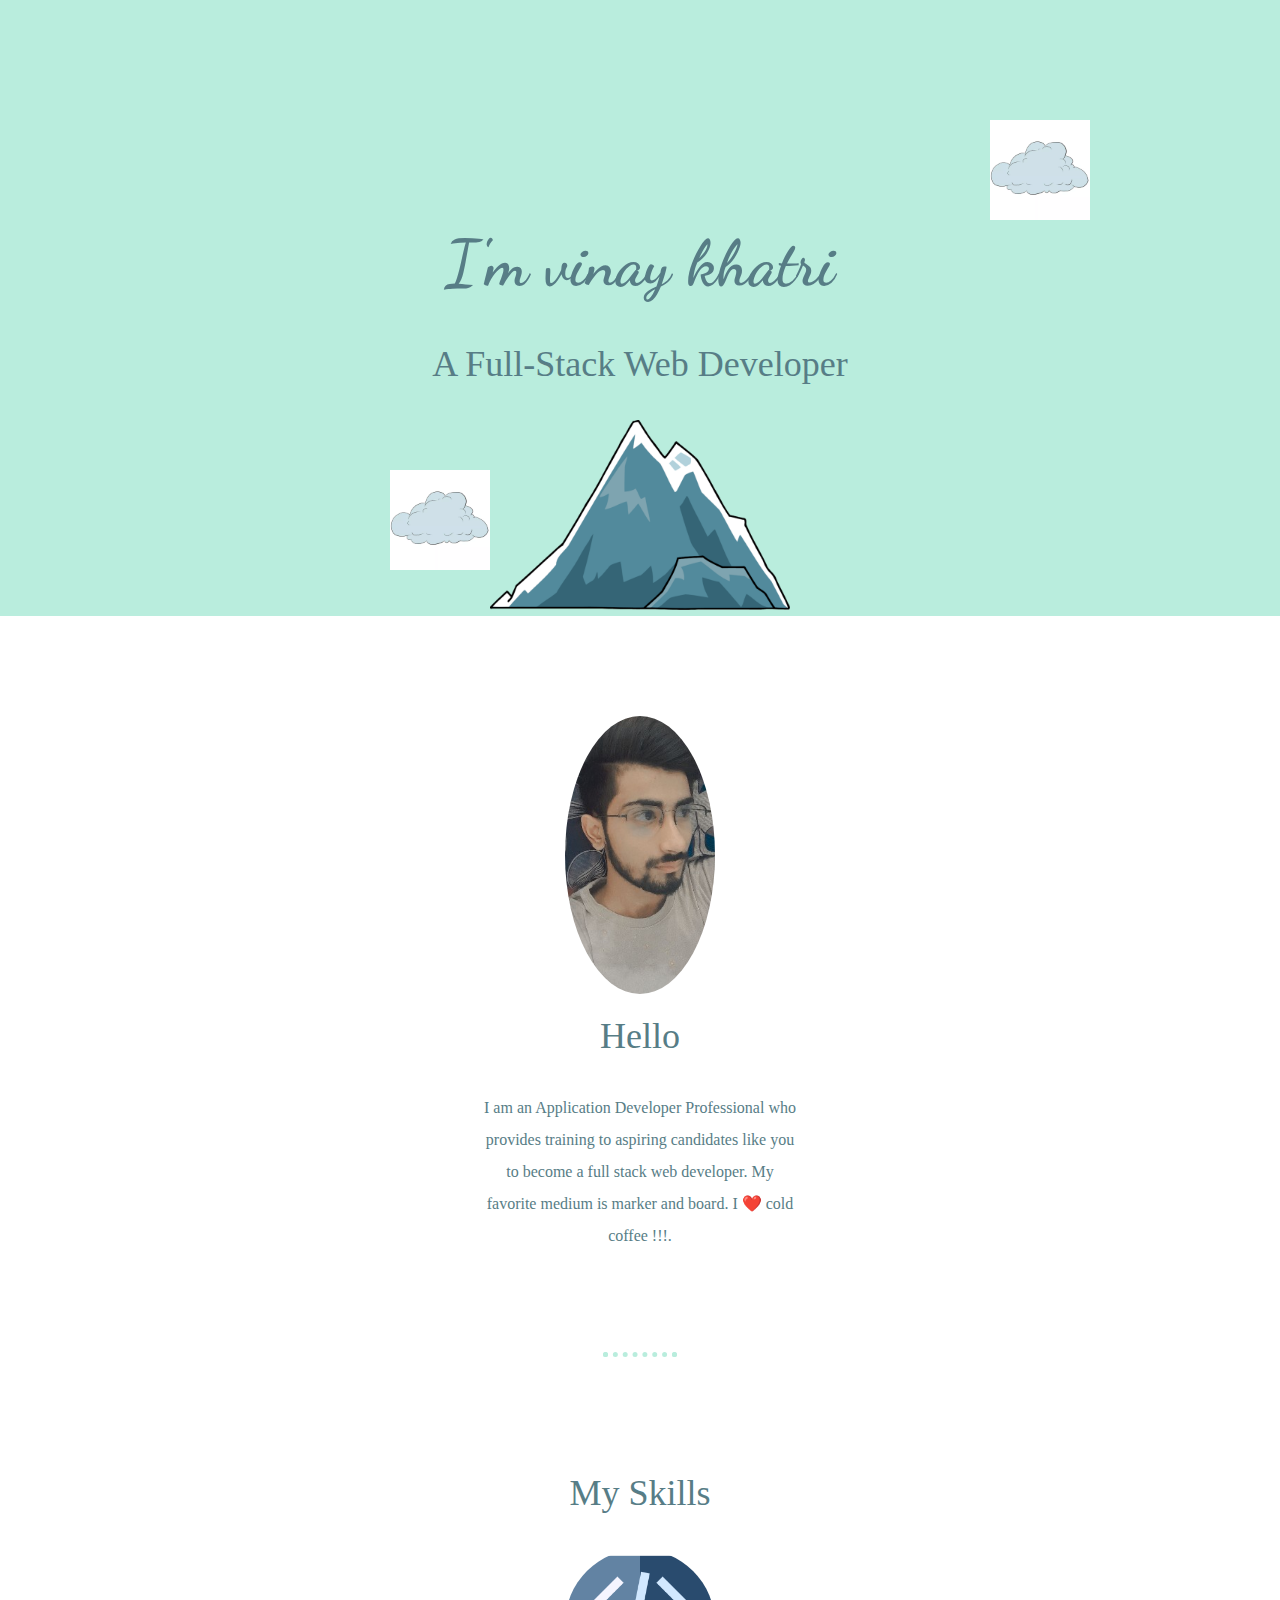
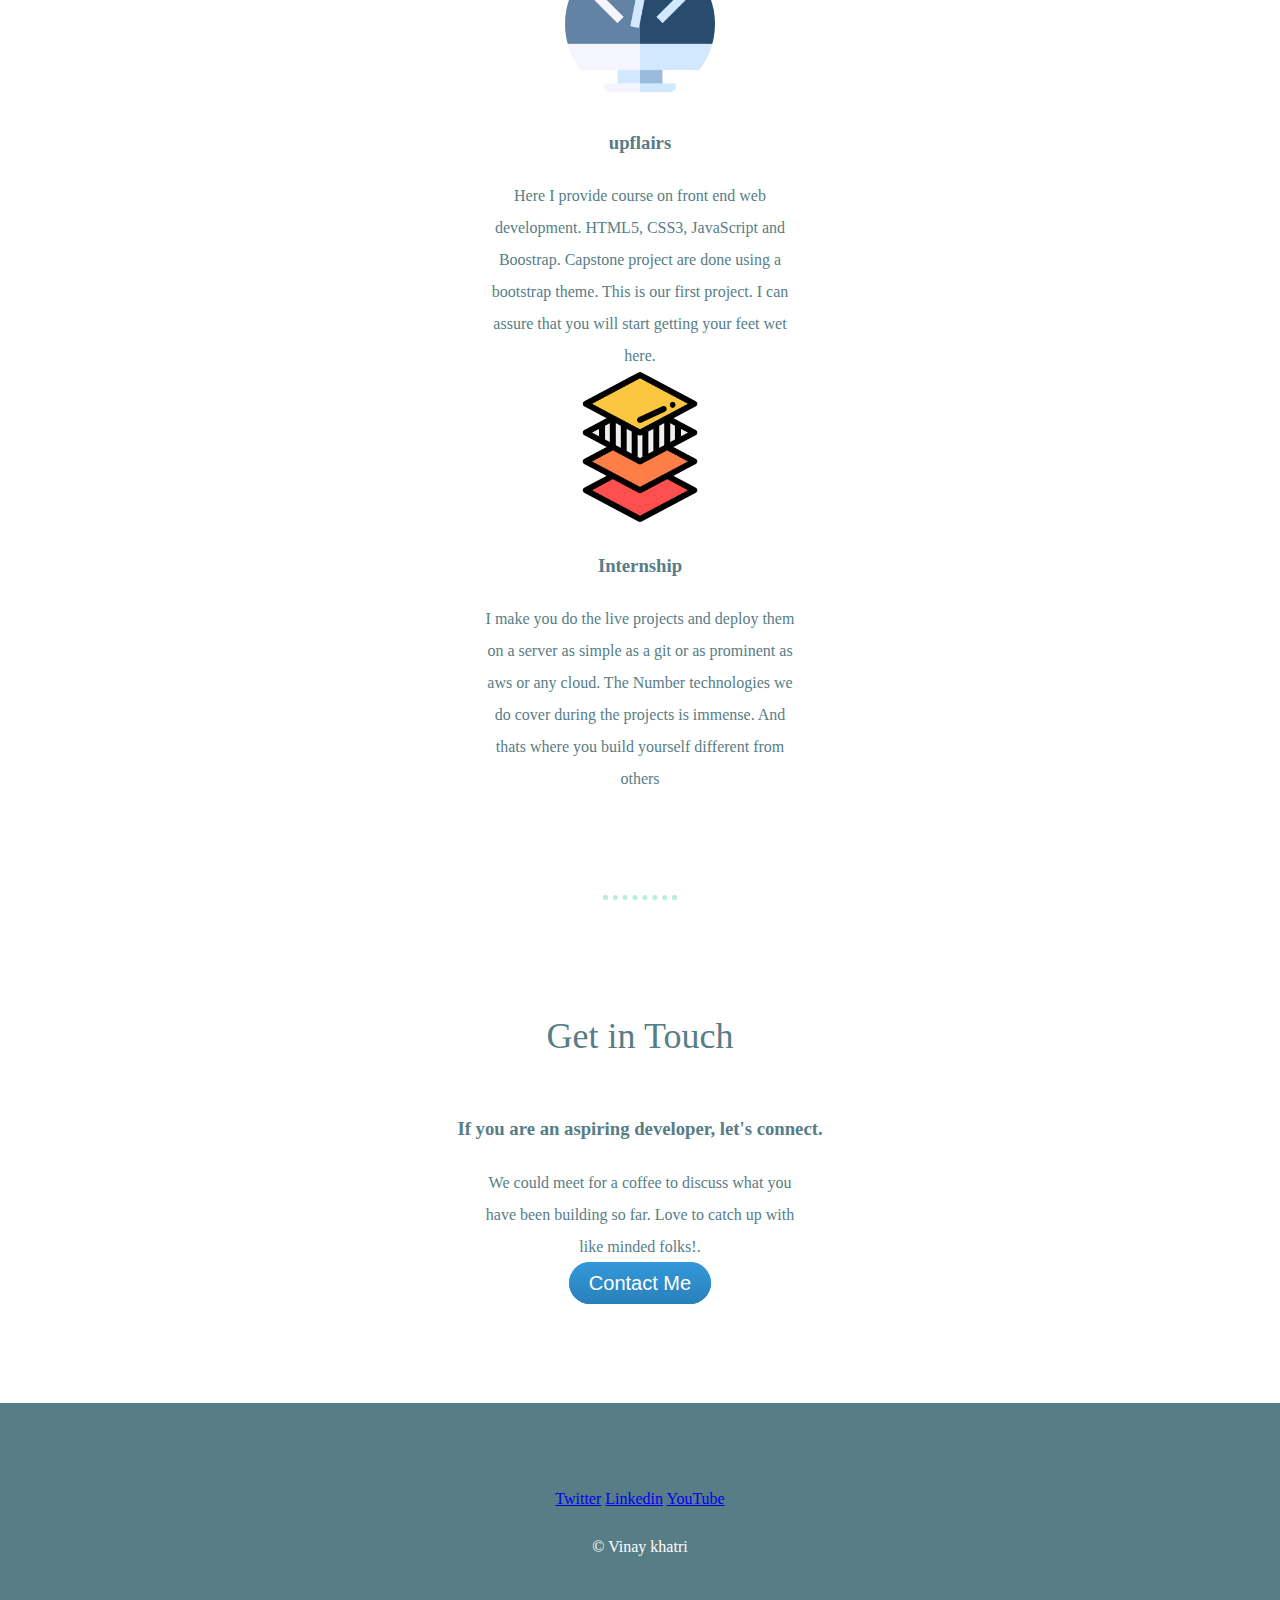
==== commit 8a7c4fb0: "new page" ====
--- a/index.html
+++ b/index.html
@@ -1,311 +1,88 @@
 <!DOCTYPE html>
 <html lang="en">
+<head>
+    <meta charset="UTF-8">
+    <title>vinay</title>
+    <link rel="shortcut icon" href="css/favicon.ico" type="image/x-icon">
+    <link rel="preconnect" href="https://fonts.googleapis.com">
+    <link rel="preconnect" href="https://fonts.gstatic.com" crossorigin>
+    <link href="https://fonts.googleapis.com/css2?family=Dancing+Script:wght@700&family=Lato:wght@300&family=Montserrat:wght@500&display=swap" rel="stylesheet">
+    <link rel="stylesheet" href="css/style.css">
+</head>
+<body>
+    
+    <div class="top-section">
 
-<head>
-  <meta charset="UTF-8">
-  <meta http-equiv="X-UA-Compatible" content="IE=edge">
-  <meta name="viewport" content="width=device-width, initial-scale=1.0">
-  <link href="https://cdn.jsdelivr.net/npm/bootstrap@5.3.0-alpha3/dist/css/bootstrap.min.css" rel="stylesheet"
-    integrity="sha384-KK94CHFLLe+nY2dmCWGMq91rCGa5gtU4mk92HdvYe+M/SXH301p5ILy+dN9+nJOZ" crossorigin="anonymous">
-  <link rel="stylesheet" href="css/style.css">
-  <title>coach help</title>
-</head>
+        <img src="img/cloud.webp" class="top-cloud" alt="cloud">
 
-<body>
-  <nav class="navbar navbar-expand-lg bg-body-tertiary">
-    <div class="container">
-      <!-- <a class="navbar-brand" href="#">Navbar</a> -->
-      <img src="img/new.png" alt="new" height="60px" width="60px">
-      <button class="navbar-toggler" type="button" data-bs-toggle="collapse" data-bs-target="#navbarSupportedContent"
-        aria-controls="navbarSupportedContent" aria-expanded="false" aria-label="Toggle navigation">
-        <span class="navbar-toggler-icon"></span>
-      </button>
-      <div class="collapse navbar-collapse" id="navbarSupportedContent">
-        <ul class="navbar-nav me-auto mb-2 mb-lg-0">
-          <li class="nav-item">
-            <a class="nav-link active" aria-current="page" href="#">Home</a>
-          </li>
-          <li class="nav-item">
-            <a class="nav-link" href="#">Link</a>
-          </li>
-          <li class="nav-item dropdown">
-            <a class="nav-link dropdown-toggle" href="#" role="button" data-bs-toggle="dropdown" aria-expanded="false">
-              Dropdown
-            </a>
-            <ul class="dropdown-menu">
-              <li><a class="dropdown-item" href="#">Action</a></li>
-              <li><a class="dropdown-item" href="#">Another action</a></li>
-              <li>
-                <hr class="dropdown-divider">
-              </li>
-              <li><a class="dropdown-item" href="#">Something else here</a></li>
-            </ul>
-          </li>
+        <h1 class="heading">I'm vinay khatri</h1>
+        <h2 class="h2"> A Full-Stack Web Developer</h2>
+        
+        <img src="img/cloud.webp" class="bottom-cloud" alt="cloud">
+        <img src="img/mountain.png" class="mountain" alt="mountain">
+    </div>
+    <div class="middle-section">
+        <img class="profile-pic" src="img/vinay.jpg" alt="vinay khatri">
+    <h2>Hello</h2>
+    <p class="intro">I am an Application Developer Professional who provides 
+       training to aspiring candidates like you to become a 
+        full stack web developer.
+         My favorite medium is marker and board. 
+         I ❤️ cold coffee !!!.
+    </p>
+    
 
-        </ul>
-        <!-- <form class="d-flex" role="search">
-              <input class="form-control me-2" type="search" placeholder="Search" aria-label="Search">
-              <button class="btn btn-outline-success" type="submit">Search</button>
-            </form> -->
-      </div>
     </div>
-  </nav>
+    <hr>
+    <div class="middle-section">
+        <h2> My Skills</h2>
+    
+    <img class="profile-pic" src="img/code.png"  alt="code">
+    <h3>upflairs</h3>
+    <p class="intro">Here I provide course on front
+         end web development. 
+         HTML5, CSS3, JavaScript and Boostrap. 
+         Capstone project are done using a bootstrap theme. 
+         This is our first project. I can assure that you 
+         will start getting your feet wet here.</p>
 
+         <img class="profile-pic" src="img/layout.png" alt="layout">
+    <h3>Internship</h3>
+    <p class="intro">I make you do the live projects and deploy 
+        them on a server as simple as a git or as
+         prominent as aws or any cloud. The Number 
+         technologies we do cover during the projects is immense. 
+         And thats where you build yourself different from others</p>
 
-  <div class="container mb-5">
-    <div class="row p-4 pb-0 pe-lg-0 pt-lg-5 align-items-center rounded-3 border shadow-lg">
-      <div class="col-lg-7 p-3 p-lg-5 pt-lg-3">
-        <h1 class="display-4 fw-bold lh-1 text-body-emphasis">You only fail When you stop trying</h1>
-        <p class="lead">Having a perfect body requires a lot of training. Nice looking body and powerful organism are
-          interconnected - and we can help you with both</p>
-        <div class="d-grid gap-2 d-md-flex justify-content-md-start mb-4 mb-lg-3">
-          <button type="button" class="btn btn-dark" fdprocessedid="h2antl">Join Know</button>
-          <button type="button" class="btn btn-outline-secondary btn-lg px-4" fdprocessedid="6xupx">Know More</button>
-        </div>
-      </div>
-      <div class="col-lg-4 offset-lg-1 p-0 overflow-hidden shadow-lg rounded-bottom-3">
-        <img class="rounded-lg-3" src="img/header-images.jpeg" alt="" width="720">
-      </div>
-    </div>
-  </div>
-
-
-
-
-
-  <div class="container px-4 py-5" id="hanging-icons">
-    <h2 class="pb-2 border-bottom text-center">It doesn't get easier, you become better</h2>
-    <div class="row g-4 py-5 row-cols-1 row-cols-lg-3">
-      <div class="col d-flex align-items-start">
-        <div
-          class="icon-square text-body-emphasis bg-body-secondary d-inline-flex align-items-center justify-content-center fs-4 flex-shrink-0 rounded-3">
-          <img src="img/clock.png" alt="" width="40px" height="40px">
-        </div>
-        <div>
-          <h3 class="fs-2">Progression</h3>
-          <p>Paragraph of text beneath the heading to explain the heading. We'll add onto it with another sentence and
-            probably just keep going until we run out of words.</p>
-          <!-- <a href="#" class="btn btn-primary">
-                Primary button -->
-          </a>
-        </div>
-      </div>
-      <div class="col d-flex align-items-start">
-        <div
-          class="icon-square text-body-emphasis bg-body-secondary d-inline-flex align-items-center justify-content-center fs-4 flex-shrink-0 rounded-3">
-          <img src="img/workout.png" alt="" width="50px" height="50px">
-        </div>
-        <div>
-          <h3 class="fs-2">Workout</h3>
-          <p>Paragraph of text beneath the heading to explain the heading. We'll add onto it with another sentence and
-            probably just keep going until we run out of words.</p>
-          <!-- <a href="#" class="btn btn-primary">
-                Primary button -->
-          </a>
-        </div>
-      </div>
-      <div class="col d-flex align-items-start">
-        <div
-          class="icon-square text-body-emphasis bg-body-secondary d-inline-flex align-items-center justify-content-center fs-4 flex-shrink-0 rounded-3">
-          <img src="img/clock.png" alt="" height="40px" height="40px">
-        </div>
-        <div>
-          <h3 class="fs-2">Nutrition</h3>
-          <p>Paragraph of text beneath the heading to explain the heading. We'll add onto it with another sentence and
-            probably just keep going until we run out of words.</p>
-          <!-- <a href="#" class="btn btn-primary">
-                Primary button -->
-          </a>
-        </div>
-      </div>
-    </div>
-  </div>
-
-
-
-
-
-  <div id="myCarousel" class="container carousel slide" data-bs-ride="carousel">
-    <div class="carousel-indicators">
-      <button type="button" data-bs-target="#myCarousel" data-bs-slide-to="0" class="" aria-label="Slide 1"></button>
-      <button type="button" data-bs-target="#myCarousel" data-bs-slide-to="1" aria-label="Slide 2" class=""></button>
-      <button type="button" data-bs-target="#myCarousel" data-bs-slide-to="2" aria-label="Slide 3" class=""></button>
-      <button type="button" data-bs-target="#myCarousel" data-bs-slide-to="3" aria-label="Slide 4" class="active"
-        aria-current="true"></button>
-    </div>
-    <div class="carousel-inner">
-      <div class="carousel-item">
-        <img src="img/gym.jpg" class="slider-image" alt="">
-        <div class="container">
-          <div class="carousel-caption text-end">
-            <h1>One more for good measure.</h1>
-            <p>Some representative placeholder content for the third slide of this carousel.</p>
-          </div>
-        </div>
-      </div>
-      <div class="carousel-item">
-        <img src="img/gym1.jpg" class="slider-image" alt="">
-        <div class="container">
-          <div class="carousel-caption text-start">
-
-            <h1>Example headline.</h1>
-            <p>Some representative placeholder content for the first slide of the carousel.</p>
-
-          </div>
-        </div>
-      </div>
-      <div class="carousel-item">
-        <img src="img/gym2.jpeg" class="slider-image" alt="">
-        <div class="container">
-          <div class="carousel-caption">
-            <h1>Another example headline.</h1>
-            <p>Some representative placeholder content for the second slide of the carousel.</p>
-
-          </div>
-        </div>
-      </div>
-      <div class="carousel-item active">
-        <img src="img/gym3.jpeg" class="slider-image" alt="">
-        <div class="container">
-          <div class="carousel-caption text-end">
-            <h1>One more for good measure.</h1>
-            <p>Some representative placeholder content for the third slide of this carousel.</p>
-          </div>
-        </div>
-      </div>
-    </div>
-    <button class="carousel-control-prev" type="button" data-bs-target="#myCarousel" data-bs-slide="prev">
-      <span class="carousel-control-prev-icon" aria-hidden="true"></span>
-      <span class="visually-hidden">Previous</span>
-    </button>
-    <button class="carousel-control-next" type="button" data-bs-target="#myCarousel" data-bs-slide="next">
-      <span class="carousel-control-next-icon" aria-hidden="true"></span>
-      <span class="visually-hidden">Next</span>
-    </button>
-  </div>
-
-
-
-
-
-
-  <div class="container py-3">
-    <div class="pricing-header p-3 pb-md-4 mx-auto text-center my-4">
-      <!-- <h1 class="display-4 fw-normal">Pricing</h1> -->
-      <h2 class="pb-2 text-center ">Pricing</h2>
-      <p class="fs-5 text-muted">Choose the plan which suits you best for your needs</p>
     </div>
 
-    <main>
-      <div class="row row-cols-1 row-cols-md-3 mb-3 text-center">
-        <div class="col">
-          <div class="card mb-4 rounded-3 shadow-sm">
-            <div class="card-header py-3">
-              <h4 class="my-0 fw-normal">Tier-1</h4>
-            </div>
-            <div class="card-body">
-              <h1 class="card-title pricing-card-title">₹1200<small class="text-muted fw-light">/mo</small></h1>
-              <ul class="list-unstyled mt-3 mb-4">
-                <li>Workout Anywhere</li>
-                <li>Workout Anytime</li>
-                <li>Help center access</li>
-              </ul>
-              <button type="button" class="w-100 btn btn-lg btn-outline-dark">Start for free</button>
-            </div>
-          </div>
-        </div>
-        <div class="col">
-          <div class="card mb-4 rounded-3 shadow-sm">
-            <div class="card-header py-3">
-              <h4 class="my-0 fw-normal">Tier-2</h4>
-            </div>
-            <div class="card-body">
-              <h1 class="card-title pricing-card-title">₹1800<small class="text-muted fw-light">/mo</small></h1>
-              <ul class="list-unstyled mt-3 mb-4">
-                <li>All from Tier-1</li>
-                <li>Workout at any center</li>
-                <li>Live Trainer Access</li>
-              </ul>
-              <button type="button" class="w-100 btn btn-lg btn-dark">Get started</button>
-            </div>
-          </div>
-        </div>
-        <div class="col">
-          <div class="card mb-4 rounded-3 shadow-sm border-dark">
-            <div class="card-header py-3 text-white bg-dark border-dark">
-              <h4 class="my-0 fw-normal">Tier-3</h4>
-            </div>
-            <div class="card-body">
-              <h1 class="card-title pricing-card-title">₹3400<small class="text-muted fw-light">/mo</small></h1>
-              <ul class="list-unstyled mt-3 mb-4">
-                <li>All from Tier-2</li>
-                <li>Personal Trainer</li>
-                <li>Trainer at Home Access</li>
-              </ul>
-              <button type="button" class="w-100 btn btn-lg btn-dark">Contact us</button>
-            </div>
-          </div>
-        </div>
-      </div>
+    <hr>
+    <div class="middle-section">
+         <h2>Get in Touch</h2>
+        <h3>If you are an aspiring developer, let's connect.</h3>
+        <p class="intro">We could meet for a coffee to discuss what you 
+            have been building so far. 
+            Love to catch up with like minded folks!.</p>
+        
+        <a class="contact" href="mailto:peeyush@upflairs.in">Contact Me</a>
+    </div>
 
+       
 
+    
 
-    </main>
-  </div>
+    <div class="bottom-section">
+        <a href="#">Twitter</a>
+        <a href="#">Linkedin</a>
+        <a href="#">YouTube</a>
 
+        <!-- <p>Copyright - Vinay khatri</p> -->
+        <p> &copy; Vinay khatri</p>
 
+    </div>
+    
 
-
-
-  <div class="container py-3">
-    <footer class="pt-4 my-md-5 pt-md-5 border-top">
-      <div class="row">
-        <div class="col-12 col-md">
-          <img class="mb-2" src="img/workout.png" alt="" width="120">
-          <small class="d-block mb-3 text-muted">© Coach Helps 2023</small>
-        </div>
-        <div class="col-6 col-md">
-          <h5>Features</h5>
-          <ul class="list-unstyled text-small">
-            <li class="mb-1"><a class="link-secondary text-decoration-none" href="#">Cool stuff</a></li>
-            <li class="mb-1"><a class="link-secondary text-decoration-none" href="#">Random feature</a></li>
-            <li class="mb-1"><a class="link-secondary text-decoration-none" href="#">Team feature</a></li>
-            <li class="mb-1"><a class="link-secondary text-decoration-none" href="#">Stuff for developers</a></li>
-            <li class="mb-1"><a class="link-secondary text-decoration-none" href="#">Another one</a></li>
-            <li class="mb-1"><a class="link-secondary text-decoration-none" href="#">Last time</a></li>
-          </ul>
-        </div>
-        <div class="col-6 col-md">
-          <h5>Resources</h5>
-          <ul class="list-unstyled text-small">
-            <li class="mb-1"><a class="link-secondary text-decoration-none" href="#">Resource</a></li>
-            <li class="mb-1"><a class="link-secondary text-decoration-none" href="#">Resource name</a></li>
-            <li class="mb-1"><a class="link-secondary text-decoration-none" href="#">Another resource</a></li>
-            <li class="mb-1"><a class="link-secondary text-decoration-none" href="#">Final resource</a></li>
-          </ul>
-        </div>
-        <div class="col-6 col-md">
-          <h5>About</h5>
-          <ul class="list-unstyled text-small">
-            <li class="mb-1"><a class="link-secondary text-decoration-none" href="#">Team</a></li>
-            <li class="mb-1"><a class="link-secondary text-decoration-none" href="#">Locations</a></li>
-            <li class="mb-1"><a class="link-secondary text-decoration-none" href="#">Privacy</a></li>
-            <li class="mb-1"><a class="link-secondary text-decoration-none" href="#">Terms</a></li>
-          </ul>
-        </div>
-      </div>
-    </footer>
-  </div>
-
-
-
-
-
-
-
-  <script src="https://cdn.jsdelivr.net/npm/bootstrap@5.3.0-alpha3/dist/js/bootstrap.bundle.min.js"
-    integrity="sha384-ENjdO4Dr2bkBIFxQpeoTz1HIcje39Wm4jDKdf19U8gI4ddQ3GYNS7NTKfAdVQSZe"
-    crossorigin="anonymous"></script>
+    
+    
 </body>
-
 </html>--- a/css/style.css
+++ b/css/style.css
@@ -1,4 +1,168 @@
-.slider-image{
-    width: 100%;
-    height: 100%;
-}+:root{
+    --primaryColor: #577D86;
+    --backgroundColor: #B9EDDD;
+    --myTitleFont:'Dancing Script', cursive;
+    --fontDefaultTextFont: 'Lato', sans-serif;
+    --fontDefaultHeading: 'Montserrat', sans-serif; 
+}
+
+/* main css */
+
+body{
+    margin: 0px;
+    color: var(--primaryColor);
+    font-family: var(--primaryColor);
+    line-height: 2;
+}
+
+hr{
+    margin-top: 100px;
+    margin-bottom: 100px;
+    border: dotted var(--backgroundColor) 5px;
+    border-bottom: none;
+    width: 5%;
+}
+h2 {
+    
+    margin: 0;
+    font-size: 2.25em;  /* 1em = 16px */
+    font-weight: 100;
+    padding-bottom: 20px;
+}
+.top-section{
+    background-color: var(--backgroundColor);
+    
+    /* height: 400px; */
+    text-align: center;
+    padding-top: 200px;
+    
+}
+.bottom-section{
+    background-color: var(--primaryColor);
+    text-align: center;
+    padding: 80px 0px;
+    color: white;
+}
+
+.heading {
+    font-family: var(--myTitleFont);
+    font-size: 4rem;
+
+    margin: 0;
+}
+
+.middle-section{
+    margin: 100px auto 100px auto;
+    text-align: center;
+    width: 50%;
+}
+
+
+.top-cloud{
+    position: absolute;
+    margin-block-start: -80px;
+    margin-left: 350px;
+    width: 100px;
+}
+.bottom-cloud{
+    position: absolute;
+    margin-block-start: 50px;
+    margin-left: -100px;
+    width: 100px;
+}
+.mountain{
+    width: 300px;
+}
+img{
+    margin-bottom:-5px;
+}
+.profile-pic{
+    border-radius: 100%;
+    width: 150px;
+    /* margin: auto;
+    display: block; */
+}
+.intro{
+    width: 50%;
+    margin: auto;
+    line-height: 2;
+}
+
+.skill-image{
+    width: 150px;
+}
+
+.left{
+    float: left;
+    margin-right: 50px;
+    
+}
+
+.right{
+    float: right;
+    margin-left: 50px;
+    
+}
+
+.my-skills{
+    margin:0px auto 100px auto;
+}
+
+.skills{
+    margin: 100px auto 100px auto;
+    text-align: left;
+}
+
+/* .contact{
+    text-decoration: none;
+    background-color: var(--primaryColor);
+    background-image: linear-gradient(
+        180deg, 
+        var(--primaryColor),
+        var(--backgroundColor)
+    );
+    padding: 10px 20px;
+    border-radius: 30px;
+    font-size: 2.25rem;
+    color: white;
+}
+.contact:hover{
+    background-image: linear-gradient(
+        180deg, 
+        var(--backgroundColor),
+        var(--primaryColor)
+    );
+} */
+
+.contact {
+    background: #3498db;
+    background-image: -webkit-linear-gradient(top, #3498db, #2980b9);
+    background-image: -moz-linear-gradient(top, #3498db, #2980b9);
+    background-image: -ms-linear-gradient(top, #3498db, #2980b9);
+    background-image: -o-linear-gradient(top, #3498db, #2980b9);
+    background-image: linear-gradient(to bottom, #3498db, #2980b9);
+    -webkit-border-radius: 28;
+    -moz-border-radius: 28;
+    border-radius: 28px;
+    font-family: Arial;
+    color: #ffffff;
+    font-size: 20px;
+    padding: 10px 20px 10px 20px;
+    text-decoration: none;
+  }
+  
+  .contact:hover {
+    background: #3cb0fd;
+    background-image: -webkit-linear-gradient(top, #3cb0fd, #3498db);
+    background-image: -moz-linear-gradient(top, #3cb0fd, #3498db);
+    background-image: -ms-linear-gradient(top, #3cb0fd, #3498db);
+    background-image: -o-linear-gradient(top, #3cb0fd, #3498db);
+    background-image: linear-gradient(to bottom, #3cb0fd, #3498db);
+    text-decoration: none;
+  }
+
+/* 
+font-family: 'Dancing Script', cursive;
+font-family: 'Lato', sans-serif;
+font-family: 'Montserrat', sans-serif; 
+*/